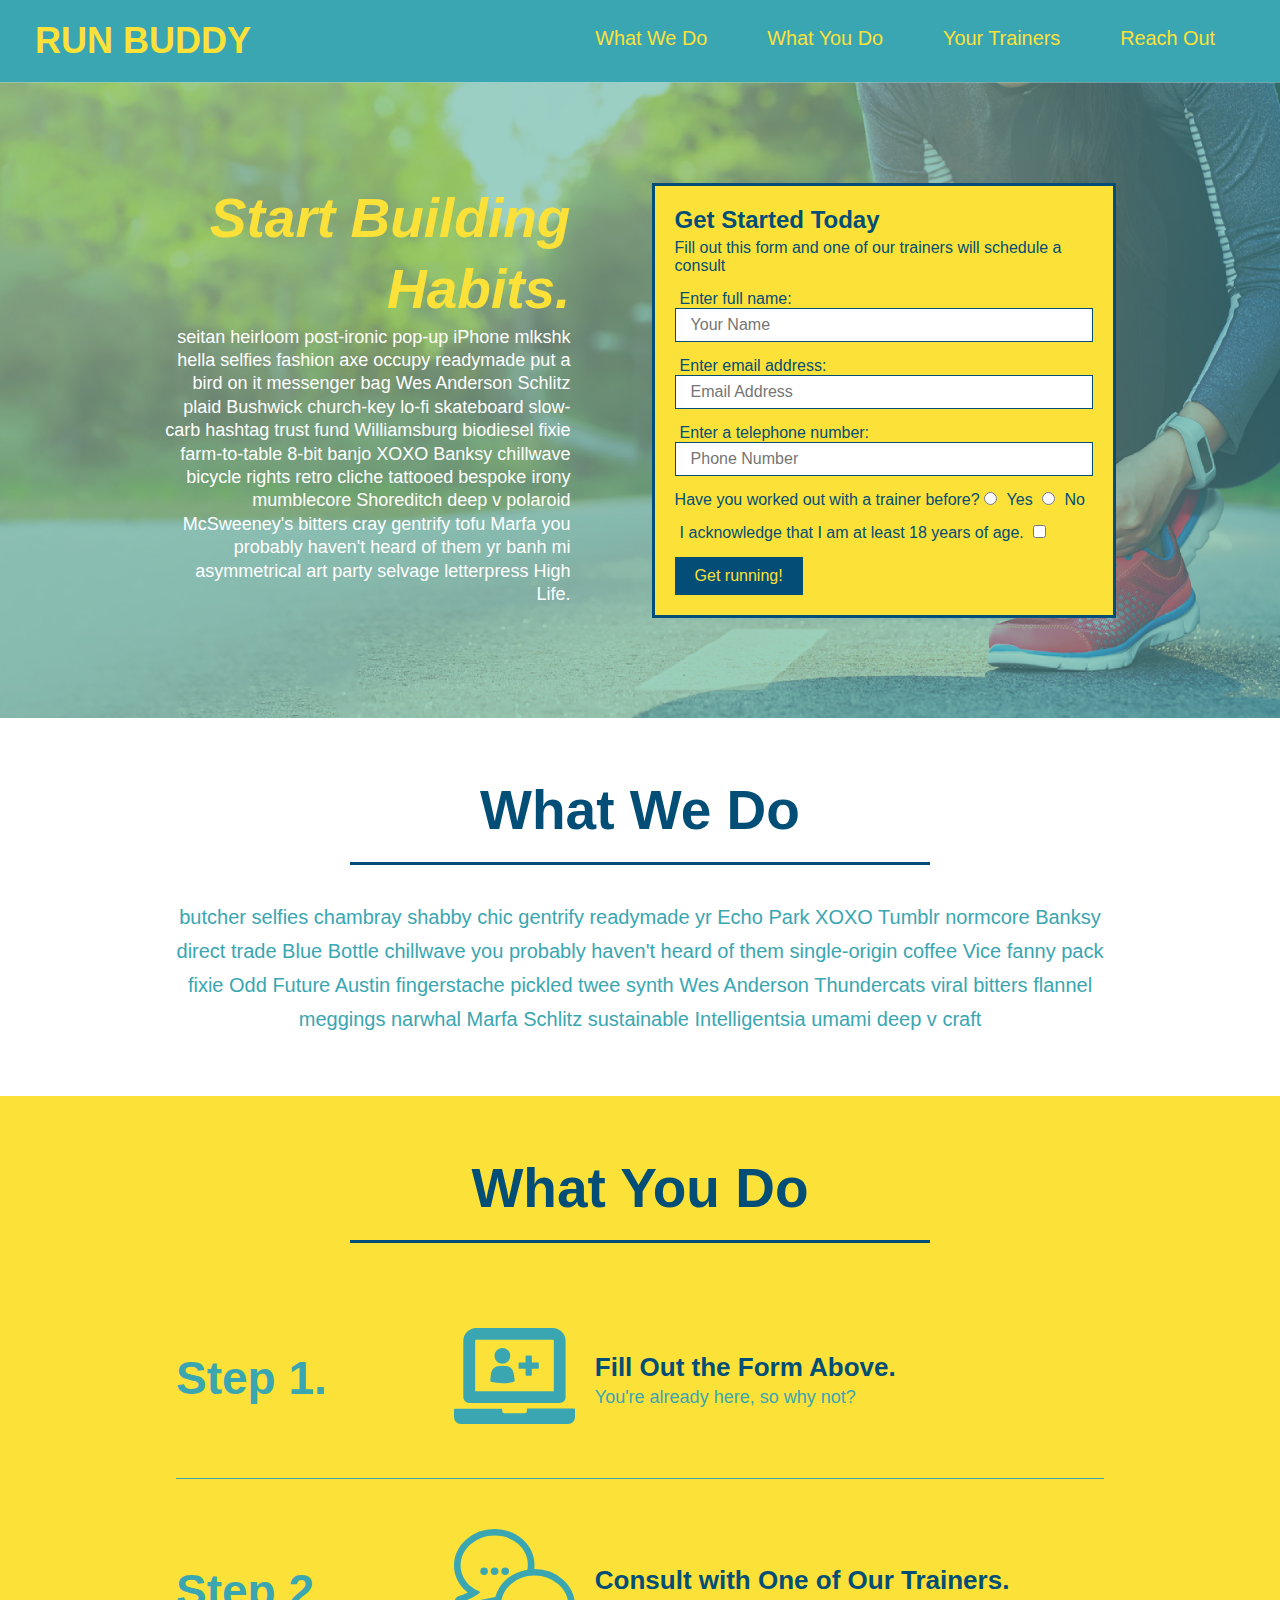
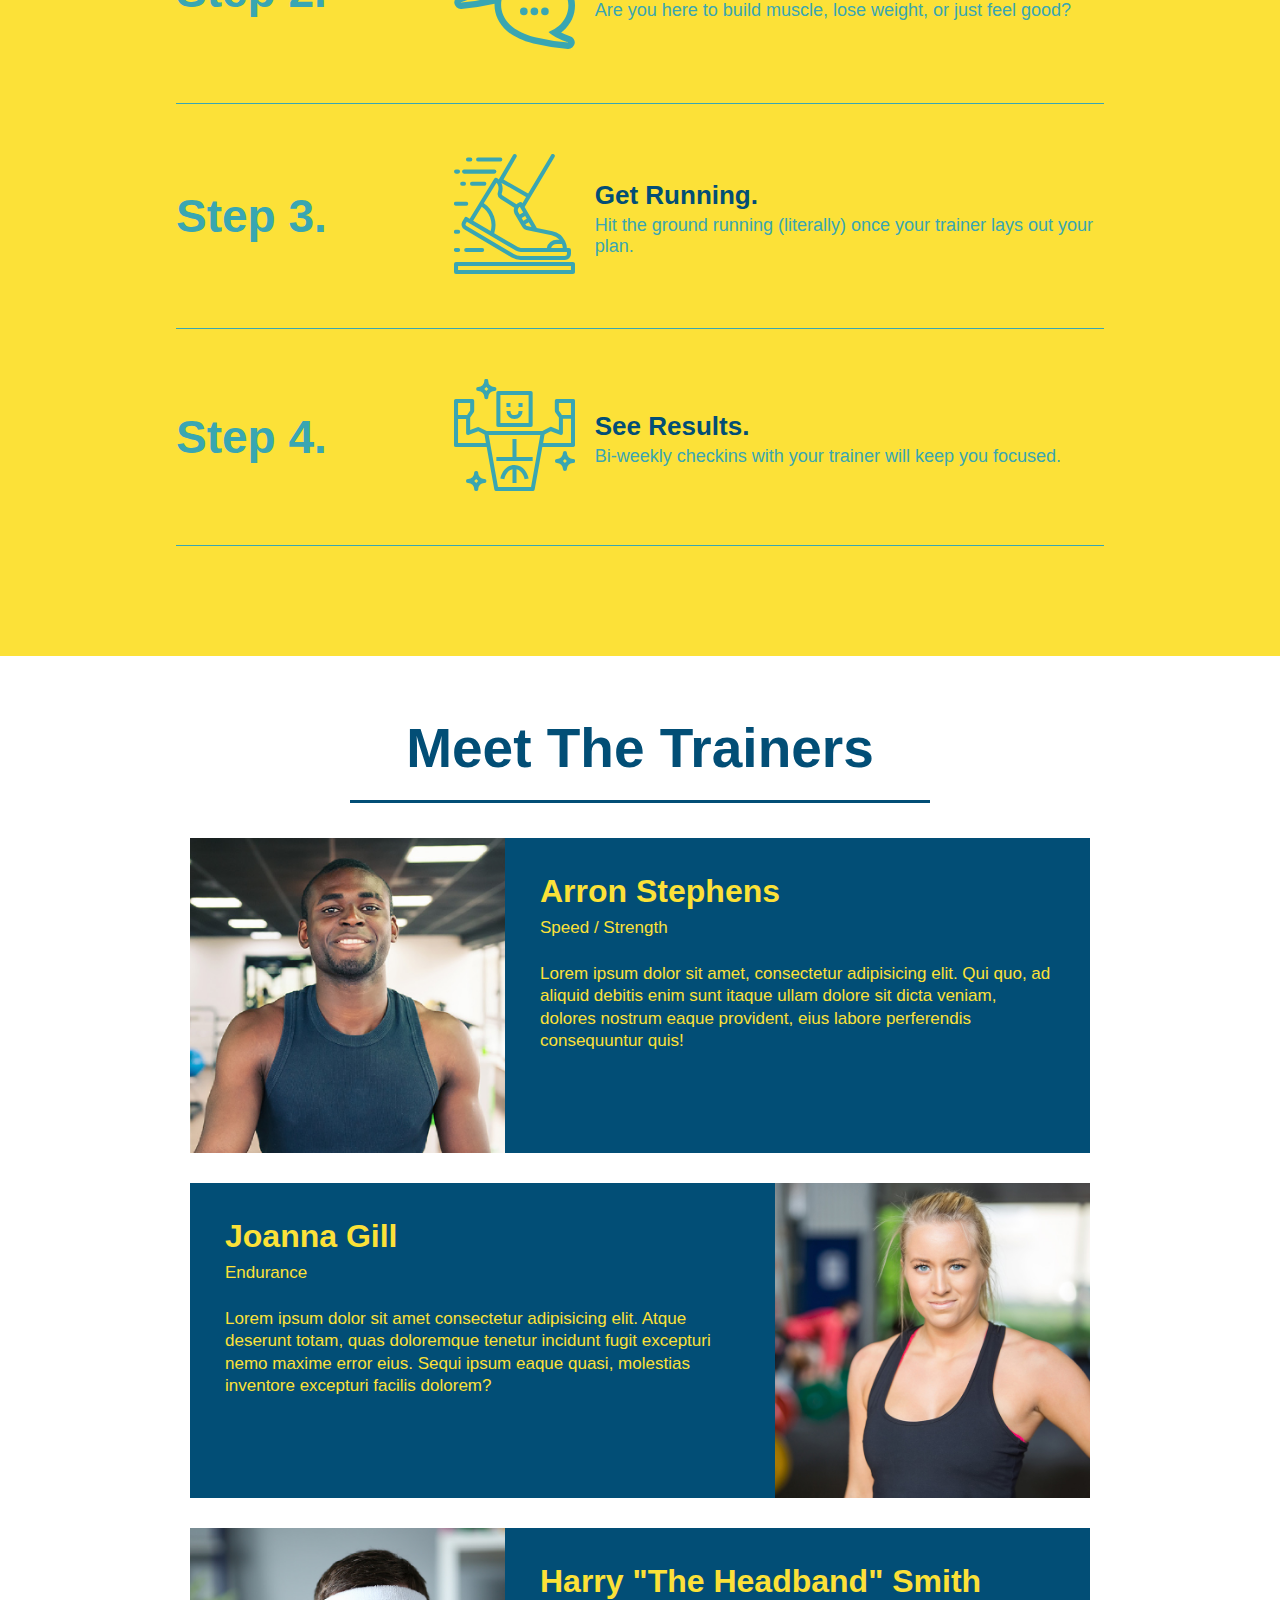
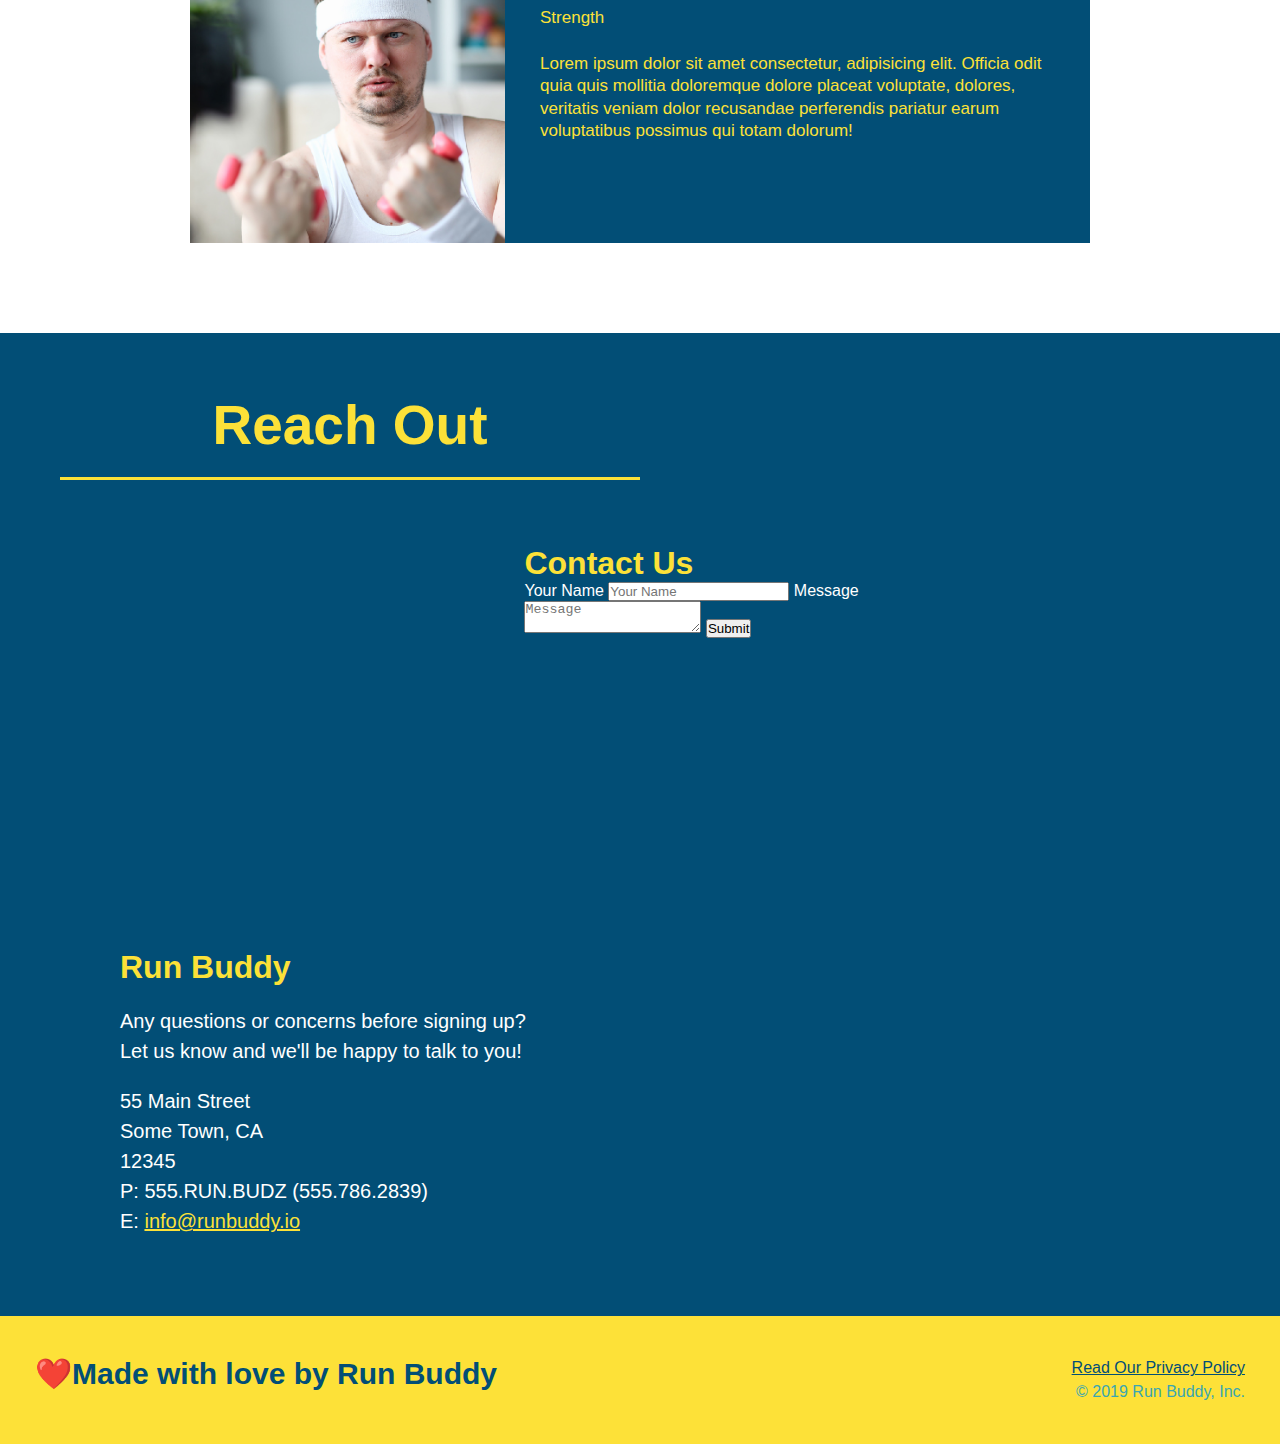
==== index.html @ c2e49a41 "add flexbox to the steps" ====
<!DOCTYPE html>
<html lang="en">
    <head>
        <meta charset="UTF-8" />
        <title>RunBuddy.com</title>
        <link rel="stylesheet" href="./assets/css/style.css"/>
    </head>
    <body>
    <!--navigation-->
    <header>
        <h1>
            <a href="/">RUN BUDDY</a>
        </h1>
        <nav>
         <!--Unordered list element-->   
         <ul>
             <!--List item element-->
         <li>
           <!--Anchor element--> 
           <a href="#what-we-do">What We Do</a> 
         </li>
         <li>
            <a href="#what-you-do">What You Do</a>
         </li>
         <li>
             <a href="#your-trainers">Your Trainers</a>
         </li>
         <li>
             <a href="#reach-out">Reach Out</a>
         </li>
        </ul>
        </nav>
    </header>
    
    <!--"hero/jumbotro"n" section-->
    <section class="hero">

        <div class="hero-cta">
            <h2>Start Building Habits.</h2>
            <p>
              seitan heirloom post-ironic pop-up iPhone mlkshk hella selfies fashion axe occupy readymade put a bird on it messenger bag Wes Anderson Schlitz plaid Bushwick church-key lo-fi skateboard slow-carb hashtag trust fund Williamsburg biodiesel fixie farm-to-table 8-bit banjo XOXO Banksy chillwave bicycle rights retro cliche tattooed bespoke irony mumblecore Shoreditch deep v polaroid McSweeney's bitters cray gentrify tofu Marfa you probably haven't heard of them yr banh mi asymmetrical art party selvage letterpress High Life.
            </p>
          </div>
        <div class="hero-form">
            <h3>Get Started Today</h3>
            <p>Fill out this form and one of our trainers will schedule a consult</p>
            <!--add form element-->
            <form>
                <label for="name">Enter full name:</label>
                <input type="text" placeholder="Your Name" name="name" id="name" class="form-input"/>
                <label for="email">Enter email address:</label>
                <input type="email" placeholder="Email Address" name="email" id="email" class="form-input"/>
                <label for="phone">Enter a telephone number:</label>  
                <input type="tel" placeholder="Phone Number" name="phone" id="phone" class="form-input">
                <p>
                  Have you worked out with a trainer before?  
                    <input type="radio" name="trainer-confirm" id="trainer-yes"/>
                    <label for="trainer-yes">Yes</label>
                    <input type="radio" name="trainer-confirm" id="trainer-no"/> 
                    <label for="trainer-no">No</label> 
                </p>
                <p>
                 <label for="checkbox">
                    I acknowledge that I am at least 18 years of age.
                 </label>
                  <input type="checkbox" name="age-confirm" id="checkbox"/>  
                </p>
                <button type="submit">
                    Get running!
                </button>
            </form>
        </div>
    </section>
    <!--end hero-->
    <!--"what we do" section-->
    <section id="what-we-do" class="intro">
        <div class="flex-row">
        <h2 class="section-title primary-border">What We Do</h2>
      </div>  
      <div class="flex-row">
        <p>butcher selfies chambray shabby chic gentrify readymade yr Echo Park XOXO Tumblr normcore Banksy direct trade Blue Bottle chillwave you probably haven't heard of them single-origin coffee Vice fanny pack fixie Odd Future Austin fingerstache pickled twee synth Wes Anderson Thundercats viral bitters flannel meggings narwhal Marfa Schlitz sustainable Intelligentsia umami deep v craft</p>
    </div>
    </section>
    <!--"what you do" section-->
    <section id="what-you-do" class="steps">
        <div class="flex-row">
        <h2 class="section-title secondary-border">What You Do</h2> 
    </div>
       
        <div>
            <!--insert the img element-->
         <div class="step">
           <h3>Step 1.</h3> 
           <div class="step-info">
            <div class="step-img">
           <img src="./assets/images/step-1.svg" alt=""/>
        </div>
        <div class="step-text">
           <h4>Fill Out the Form Above.</h4>
            <p>You're already here, so why not?</p>
        </div>
     </div>
    </div>

    <div class="step">
            <h3>Step 2.</h3>
            <div class="step-info">
             <div class="step-img">
            <img src="./assets/images/step-2.svg" alt=""/>
        </div>
        <div class="step-text">
            <h4>Consult with One of Our Trainers.</h4>
            <p>Are you here to build muscle, lose weight, or just feel good?</p>
        </div>
     </div>
    </div>

    <div class="step">
        <h3>Step 3.</h3> 
        <div class="step-info">
        <div class="step-img">
        <img src="./assets/images/step-3.svg" alt=""/> 
        </div>
        <div class="step-text">
          <h4>Get Running.</h4>
         <p>Hit the ground running (literally) once your trainer lays out your plan.</p>
        </div>
     </div>
    </div>

    <div class="step">
            <h3>Step 4.</h3>
            <div class="step-info">
            <div class="step-img">
            <img src="./assets/images/step-4.svg" alt=""/>
            </div>
            <div class="step-text">
            <h4>See Results.</h4>
            <p>Bi-weekly checkins with your trainer will keep you focused.</p>
        </div>
        </div>
    </div>
    </section>

    <!--"meet the trainers" section-->
    <section id="your-trainers" class="trainers">
        <div class="flex-row">
      <h2 class="section-title primary-border">
          Meet The Trainers</h2> 
        </div>
          
    <article class="trainer">
        <img src="./assets/images/trainer-1.jpg" alt="Arron Stephens in his workout clothes, ready to pump iron" />
        <div class="trainer-bio text-left">
        <h3>Arron Stephens</h3>
        <h4>Speed / Strength</h4>
        <p>
        Lorem ipsum dolor sit amet, consectetur adipisicing elit. Qui quo, ad aliquid debitis enim sunt itaque ullam dolore sit dicta veniam, dolores nostrum eaque provident, eius labore perferendis consequuntur quis!
        </p>
 </div>
 </article>

 <!--second trainer bio-->
 <article class="trainer">
    <div class="trainer-bio text right">
        <h3>Joanna Gill</h3>
        <h4>Endurance</h4>
        <p>
        Lorem ipsum dolor sit amet consectetur adipisicing elit. Atque deserunt totam, quas doloremque tenetur incidunt fugit excepturi nemo maxime error eius. Sequi ipsum eaque quasi, molestias inventore excepturi facilis dolorem?       
        </p>
</div>
<img src="./assets/images/trainer-2.jpg" alt="Joanna Gill cooling off after a workout" />
</article>

<!--third trainer bio-->
<article class= "trainer">
    <img src="./assets/images/trainer-3.jpg" alt="Harry Smith wearing a headband and lifting comically small pink weights"/>
    <div class="trainer-bio tex-left">
        <h3>Harry "The Headband" Smith</h3>
        <h4>Strength</h4>
        <p> 
            Lorem ipsum dolor sit amet consectetur, adipisicing elit. Officia odit quia quis mollitia doloremque dolore placeat voluptate, dolores, veritatis veniam dolor recusandae perferendis pariatur earum voluptatibus possimus qui totam dolorum!
        </p>
    </div>
</article>
    </section>
    <!--"reach out" section-->
    <section id="reach-out" class="contact">
        <h2 class="section-title secondary-border">Reach Out</h2>
        <div class ="contact-info">
<iframe src="https://www.google.com/maps/embed?pb=!1m18!1m12!1m3!1d3147.1079747227936!2d-120.42364418397035!3d37.92790791110593!2m3!1f0!2f0!3f0!3m2!1i1024!2i768!4f13.1!3m3!1m2!1s0x8090c49129b6ac57%3A0xb56c7eb95a2cd8bd!2sMain%20St%2C%20California%2095327!5e0!3m2!1sen!2sus!4v1616426329495!5m2!1sen!2sus"
            width="400"
            height="400"
            style="border:0;"
            allowfullscreen=""
            loading="lazy">
</div>
</iframe>

<div class="contact-form">
    <h3>Contact Us</h3>
    <form>
       <label for="contact-name">Your Name</label>
       <input type="text" id="contact-name" placeholder="Your Name" />
  
       <label for="contact-message">Message</label>
       <textarea id="contact-message" placeholder="Message"></textarea>
  
       <button type="submit">Submit</button>
      </form>
  </div>
<div>
   
    <h3>Run Buddy</h3>
    <p>
      Any questions or concerns before signing up?
      <br />
      Let us know and we'll be happy to talk to you!
    </p>
    <address>55 Main Street <br />
             Some Town, CA <br />
            12345<br />
            P: 555.RUN.BUDZ (555.786.2839)<br/>
            E: <a href="mailto:info@runbuddy.io">info@runbuddy.io</a>
    </address>
</div>
</div>
    </section>
    <!--footer-->
    <footer>
        <h2>❤️Made with love by Run Buddy</h2>
        <div>
            <a href="./privacy-policy.html">Read Our Privacy Policy</a><br />
            &copy; 2019 Run Buddy, Inc.
        </div>
    </footer>



        
    </body>
    </html>
---- assets/css/style.css ----
* {
  margin: 0;
  padding: 0;
  box-sizing: border-box;
}

body {
  font-family: Helvetica, Arial, sans-serif;
}

body {
  /* more on this crazy alphanumerical value in a minute! */
  color: #39a6b2;
  font-family: Helvetica, Arial, sans-serif;
}

/* apply styles to <header>*/
header {
  padding: 20px 35px;
  background-color: #39a6b2;
  display: flex;
  justify-content: space-between;
  flex-wrap: wrap;
}
header h1 {
  font-weight: bold;
  font-size: 36px;
  color: #fce138;
  margin: 0;
}

header a {
  text-decoration: none;
  color: #fce138;
}

header nav {
  margin: 7px 0;
}

header nav ul {
  display: flex;
  flex-wrap: wrap;
  justify-content: space-between;
  align-items: center;
  list-style: none;
}
header nav ul li a {
  margin: 0 30px;
  font-weight: lighter;
  font-size: 1.55vw;
}

footer {
  background: #fde138;
  width: 100%;
  padding: 40px 35px;
  display: flex;
  justify-content: space-between;
  flex-wrap: wrap;
}

footer h2 {
  color: #024e76;
  font-size:30px;
  margin: 0;
}

footer div {
  line-height: 1.5;
  text-align: right;
}

footer a {
  color: #024e76
}

section  {
  padding: 60px;
}

/* Hero Style Start */
.hero {
  background-image: url("../images/hero-bg.jpg");
  background-size: cover;
  background-position: center;
  display: flex;
  justify-content: center;
  flex-wrap: wrap;
}
/*Hero Style End*/

.hero-form{
  background-color:#fce138;
  padding: 20px;
  color: #024e76;
  border: solid 3px #024e76;
  width: 40%;
  margin: 3.5%;
}

.hero-form h3 {
  font-size: 24px;
  margin: 0;
}

.hero-form p {
  margin: 5px 0 15px 0;
}

.hero-cta {
  width: 35%;
  text-align: right;
  margin: 3.5%;
  color: #fff;
  font-size: 18px;
  line-height: 1.3;
}

.hero-cta h2 {
  font-style: Italic;
  font-size: 55px;
  color: #fce138;
}

.form-input {
  border: 1px solid #024e76;
  display: block;
  padding: 7px 15px;
  font-size: 16px;
  color: #024e76;
  width: 100%;
  margin-bottom: 15px;
}

.hero-form label {
  margin: 0 5px;
}

.hero-form button {
  color: #fce138;
  background-color: #024e76;
  border: none;
  padding: 10px 20px;
  font-size: 16px;
}
/*hero style ends*/



.intro p {
  line-height: 1.7;
  color: #39a6b2;
  width: 80%;
  font-size: 20px;
  margin: 0 auto;
  text-align: center;
}

.steps {
  background: #fce138;
}

.section-title {
  font-size: 55px;
  color: #024e76;
  border-bottom: 3px solid;
}

.primary-border {
  border-color: #fce138;
}

.secondary-border {
  border-color:#39a6b2
}



.step h3 {
  color: #39a6b2;
  font-size: 46px;
  flex: 1 30%
}

.step-info {
 flex: 2 70%;
 display: flex;
 flex-wrap:wrap;
 align-items: center;

}

.step-text p {
  color: #39a6b2;
  font-size: 18px;
}
.step-text h4 {
  font-size:26px;
  line-height:1.5;
  color: #024e76;
}

.step {
  margin: 50px auto;
  padding-bottom: 50px;
  width: 80%;
  border-bottom: 1px solid #39a6b2;
  display: flex;
  flex-wrap:wrap;
  align-items: center;
  justify-content: space-between;
}

.step-img {
  flex: 1 12%;
  margin-right: 20px;
}

.step-text {
  flex: 12;
}

.step-img img {
  max-width:100%;
}


.trainers {

}

.trainer {
  width: 900px;
  margin: 0 auto 30px auto;
  background: #024e76;
  color: #fce138;
  overflow: auto;
}

.trainer img {
  width: 35%;
  float: left;
}

.trainer-bio {
  padding: 35px;
  float: left;
  width: 65%;
}

.text-left {
  text-align:left;
}

.text-right {
  text-align: right;
}

.trainer-bio h3 {
  font-size: 32px;
  margin-bottom: 8px;
}

.trainer-bio h4 {
  font-weight:lighter;
  font-size: 17px;
  margin-bottom: 25px;

}

.trainer-bio p {
  font-size:17px;
  line-height:1.3;
}

.section-title {
  font-size: 55px;
  display: inline-block;
  padding: 0 100px 20px 100;
  border-bottom: 3px solid;
  margin-bottom:35px;
  color: #024e76;
  padding-bottom: 20px;
  text-align: center;
  margin: 0 auto 35px auto;
  width: 50%;
}

/* REACH OUT STYLES START */
.contact {
  background: #024e76;
}

.contact h2 {
  color: #fce138;
}

.contact-info iframe {
  width: 400px;
  height: 400px;
}

.contact-info div {
  width: 410px;
  display:inline-block;
  vertical-align: top;
  text-align: left;
  margin: 30px 0 0 60px;
  color: white;
}

.contact-info h3 {
  color: #fce138;
  font-size: 32px;
}

.contact-info p, .contact-info address {
  margin: 20px 0;
  line-height: 1.5;
  font-size: 20px;
  font-style: normal;
}

.contact-info a {
  color: #fce138;
}

.flex-row {
  display: flex;
}

/*REACH OUT STYLES END*/
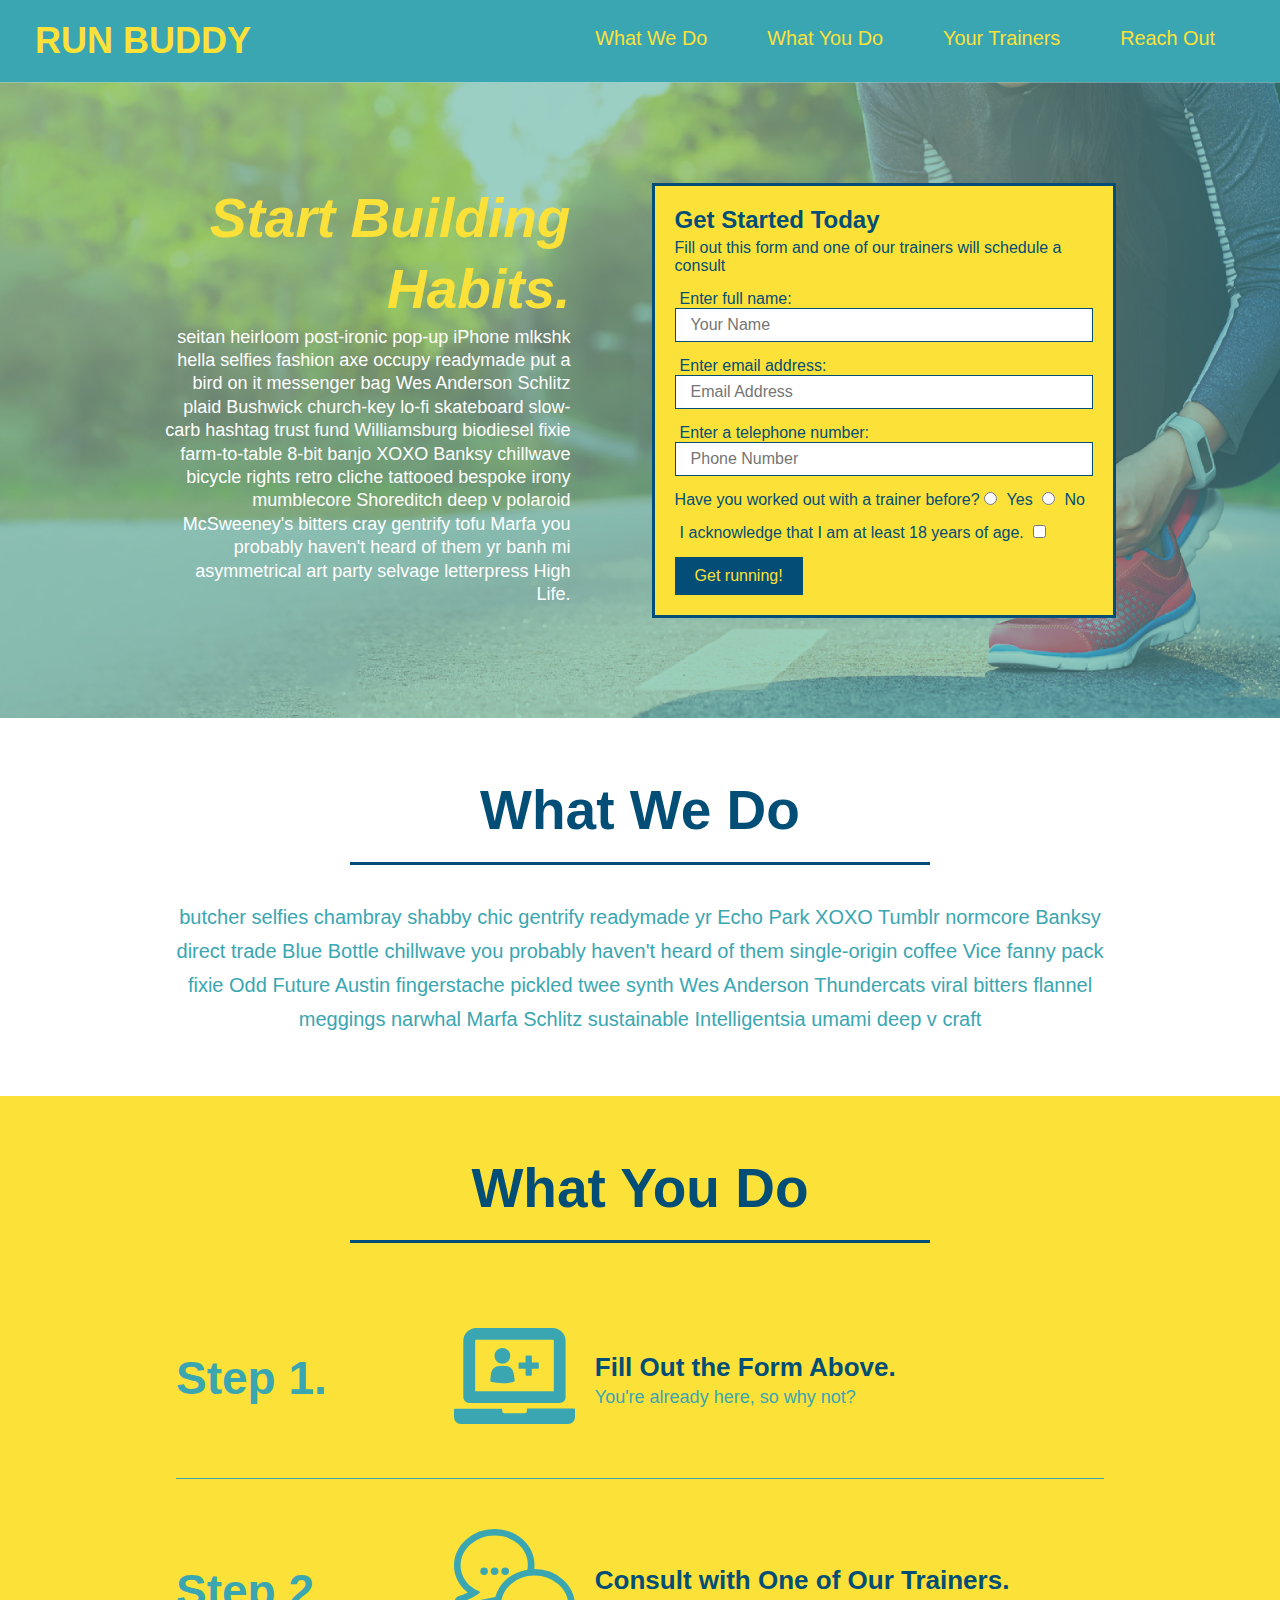
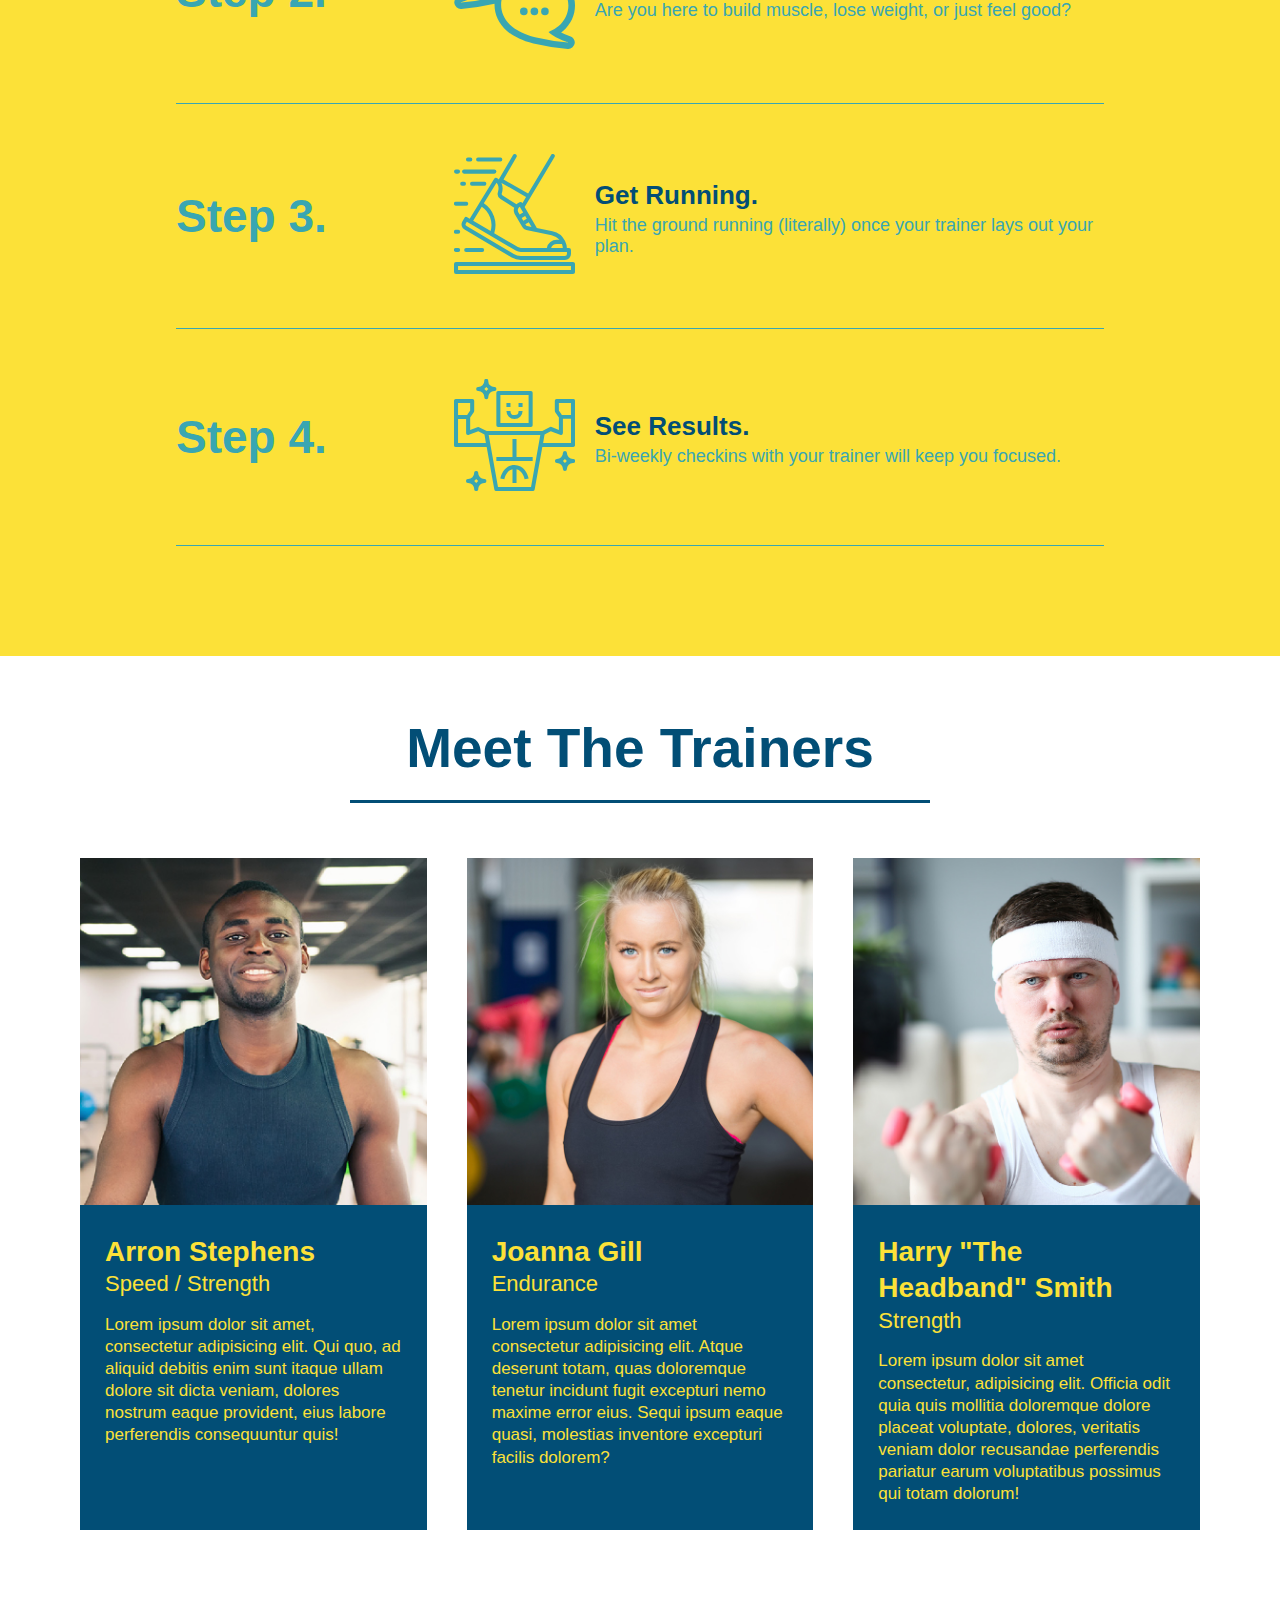
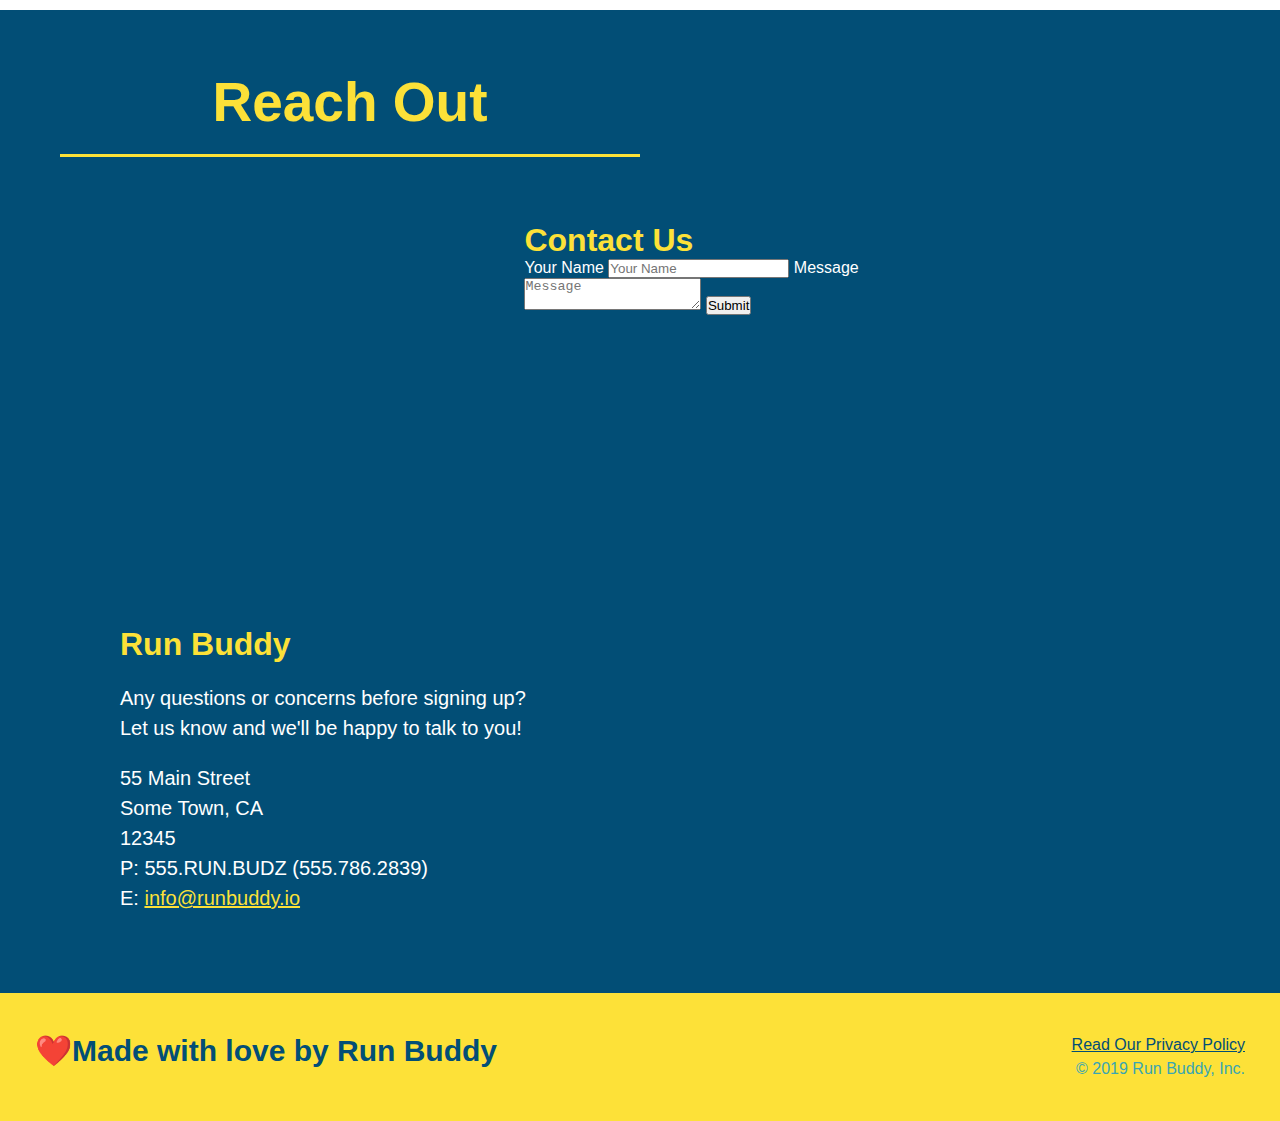
==== commit b61b0579: "add flexbox to the trainers" ====
--- a/index.html
+++ b/index.html
@@ -143,17 +143,18 @@
     </section>
 
     <!--"meet the trainers" section-->
-    <section id="your-trainers" class="trainers">
+    <section id="your-trainers">
         <div class="flex-row">
       <h2 class="section-title primary-border">
           Meet The Trainers</h2> 
         </div>
-          
-    <article class="trainer">
+    
+    <div class="trainers">     
+        <article class="trainer">
         <img src="./assets/images/trainer-1.jpg" alt="Arron Stephens in his workout clothes, ready to pump iron" />
-        <div class="trainer-bio text-left">
-        <h3>Arron Stephens</h3>
-        <h4>Speed / Strength</h4>
+        <div class="trainer-bio">
+        <h3 class="trainer-name">Arron Stephens</h3>
+        <h4 class="trainer-role">Speed / Strength</h4>
         <p>
         Lorem ipsum dolor sit amet, consectetur adipisicing elit. Qui quo, ad aliquid debitis enim sunt itaque ullam dolore sit dicta veniam, dolores nostrum eaque provident, eius labore perferendis consequuntur quis!
         </p>
@@ -162,27 +163,28 @@
 
  <!--second trainer bio-->
  <article class="trainer">
-    <div class="trainer-bio text right">
-        <h3>Joanna Gill</h3>
-        <h4>Endurance</h4>
+    <img src="./assets/images/trainer-2.jpg" alt="Joanna Gill cooling off after a workout" />
+    <div class="trainer-bio">
+        <h3 class="trainer-name">Joanna Gill</h3>
+        <h4 class="trainer-role">Endurance</h4>
         <p>
         Lorem ipsum dolor sit amet consectetur adipisicing elit. Atque deserunt totam, quas doloremque tenetur incidunt fugit excepturi nemo maxime error eius. Sequi ipsum eaque quasi, molestias inventore excepturi facilis dolorem?       
         </p>
 </div>
-<img src="./assets/images/trainer-2.jpg" alt="Joanna Gill cooling off after a workout" />
 </article>
 
 <!--third trainer bio-->
 <article class= "trainer">
     <img src="./assets/images/trainer-3.jpg" alt="Harry Smith wearing a headband and lifting comically small pink weights"/>
-    <div class="trainer-bio tex-left">
-        <h3>Harry "The Headband" Smith</h3>
-        <h4>Strength</h4>
+    <div class="trainer-bio">
+        <h3 class="trainer-name">Harry "The Headband" Smith</h3>
+        <h4 class="trainer-role">Strength</h4>
         <p> 
             Lorem ipsum dolor sit amet consectetur, adipisicing elit. Officia odit quia quis mollitia doloremque dolore placeat voluptate, dolores, veritatis veniam dolor recusandae perferendis pariatur earum voluptatibus possimus qui totam dolorum!
         </p>
     </div>
 </article>
+</div>
     </section>
     <!--"reach out" section-->
     <section id="reach-out" class="contact">
--- a/assets/css/style.css
+++ b/assets/css/style.css
@@ -227,26 +227,28 @@
 
 
 .trainers {
-
+  width: 100%;
+  margin: 0 auto;
+  display: flex;
+  flex-wrap: wrap;
+  justify-content: space-around;
 }
 
 .trainer {
-  width: 900px;
-  margin: 0 auto 30px auto;
+  flex: 1;
+  margin: 20px;
   background: #024e76;
   color: #fce138;
-  overflow: auto;
+
 }
 
 .trainer img {
-  width: 35%;
-  float: left;
+  width: 100%;
 }
 
 .trainer-bio {
-  padding: 35px;
-  float: left;
-  width: 65%;
+  padding: 25px;
+  line-height:1.3;
 }
 
 .text-left {
@@ -258,20 +260,20 @@
 }
 
 .trainer-bio h3 {
-  font-size: 32px;
-  margin-bottom: 8px;
+  font-size: 28px;
+  
 }
 
 .trainer-bio h4 {
   font-weight:lighter;
-  font-size: 17px;
-  margin-bottom: 25px;
+  font-size: 22px;
+  margin-bottom: 15px;
 
 }
 
 .trainer-bio p {
   font-size:17px;
-  line-height:1.3;
+ 
 }
 
 .section-title {
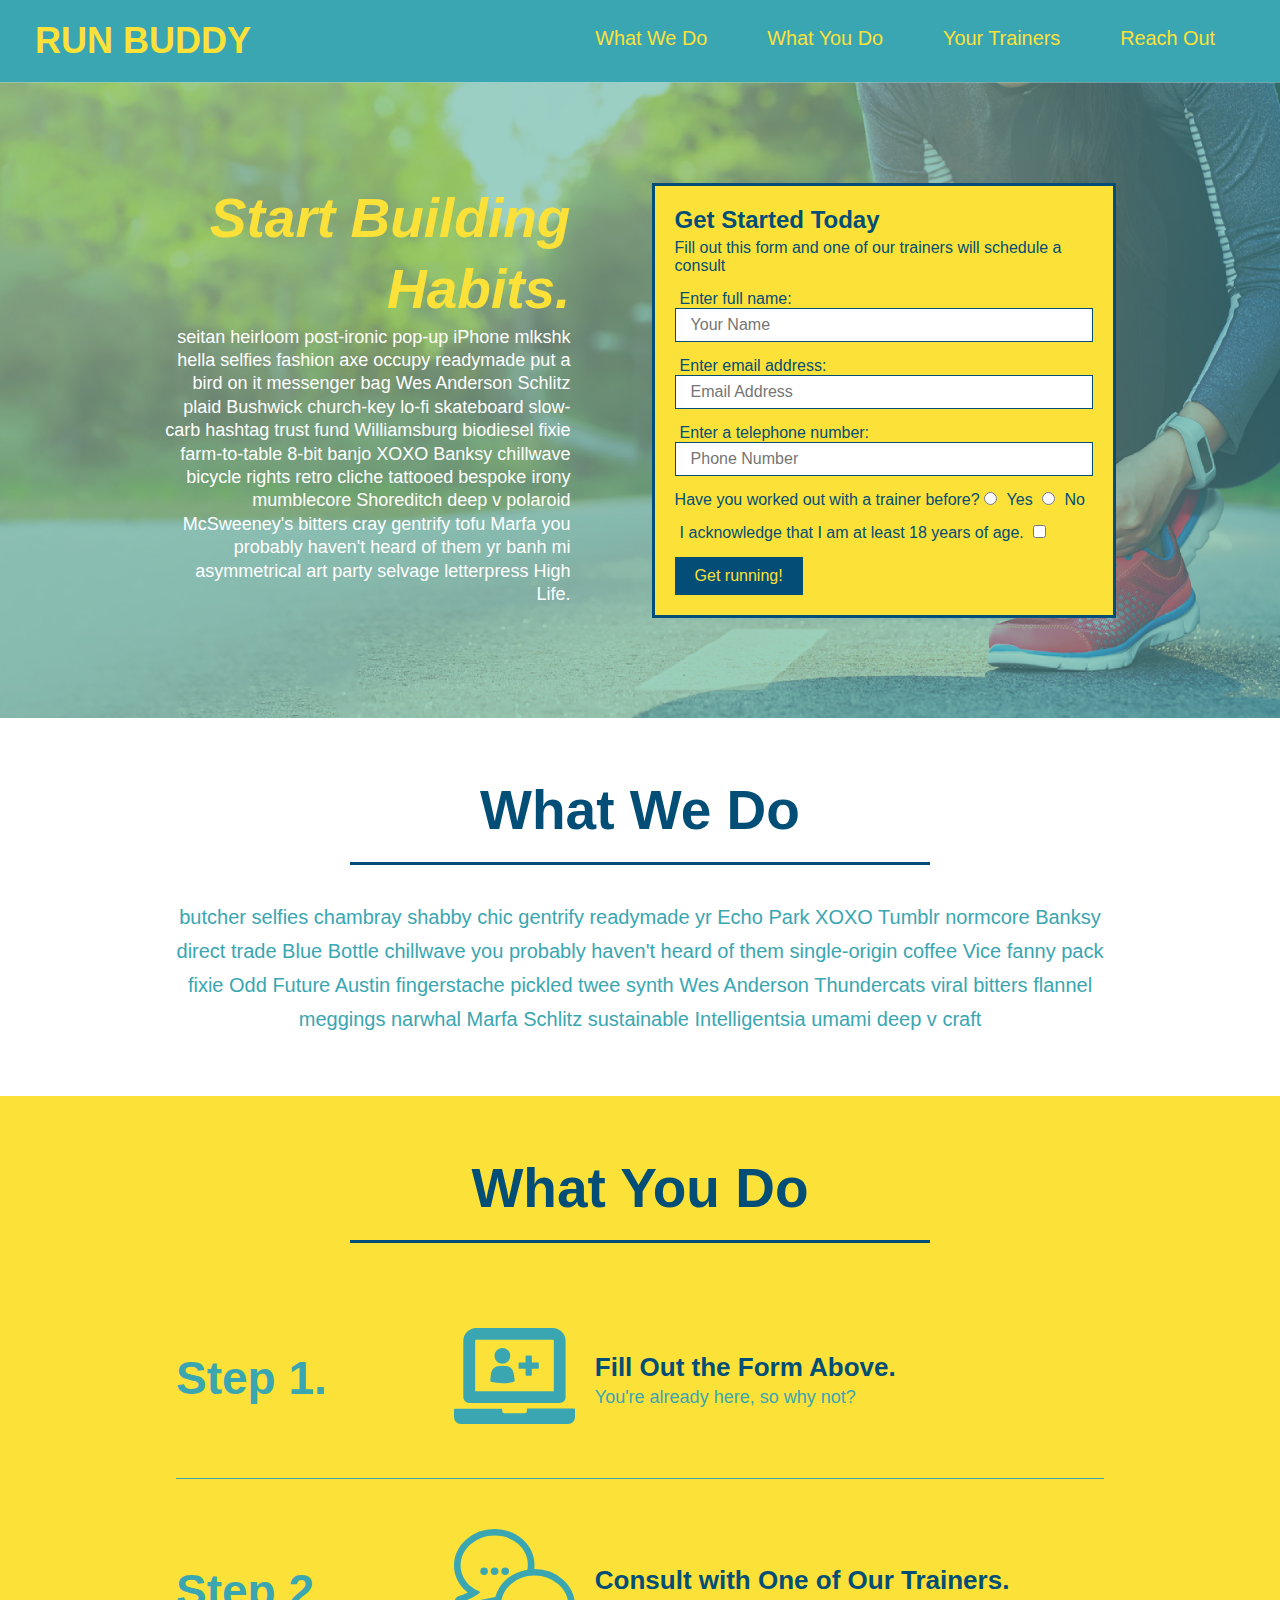
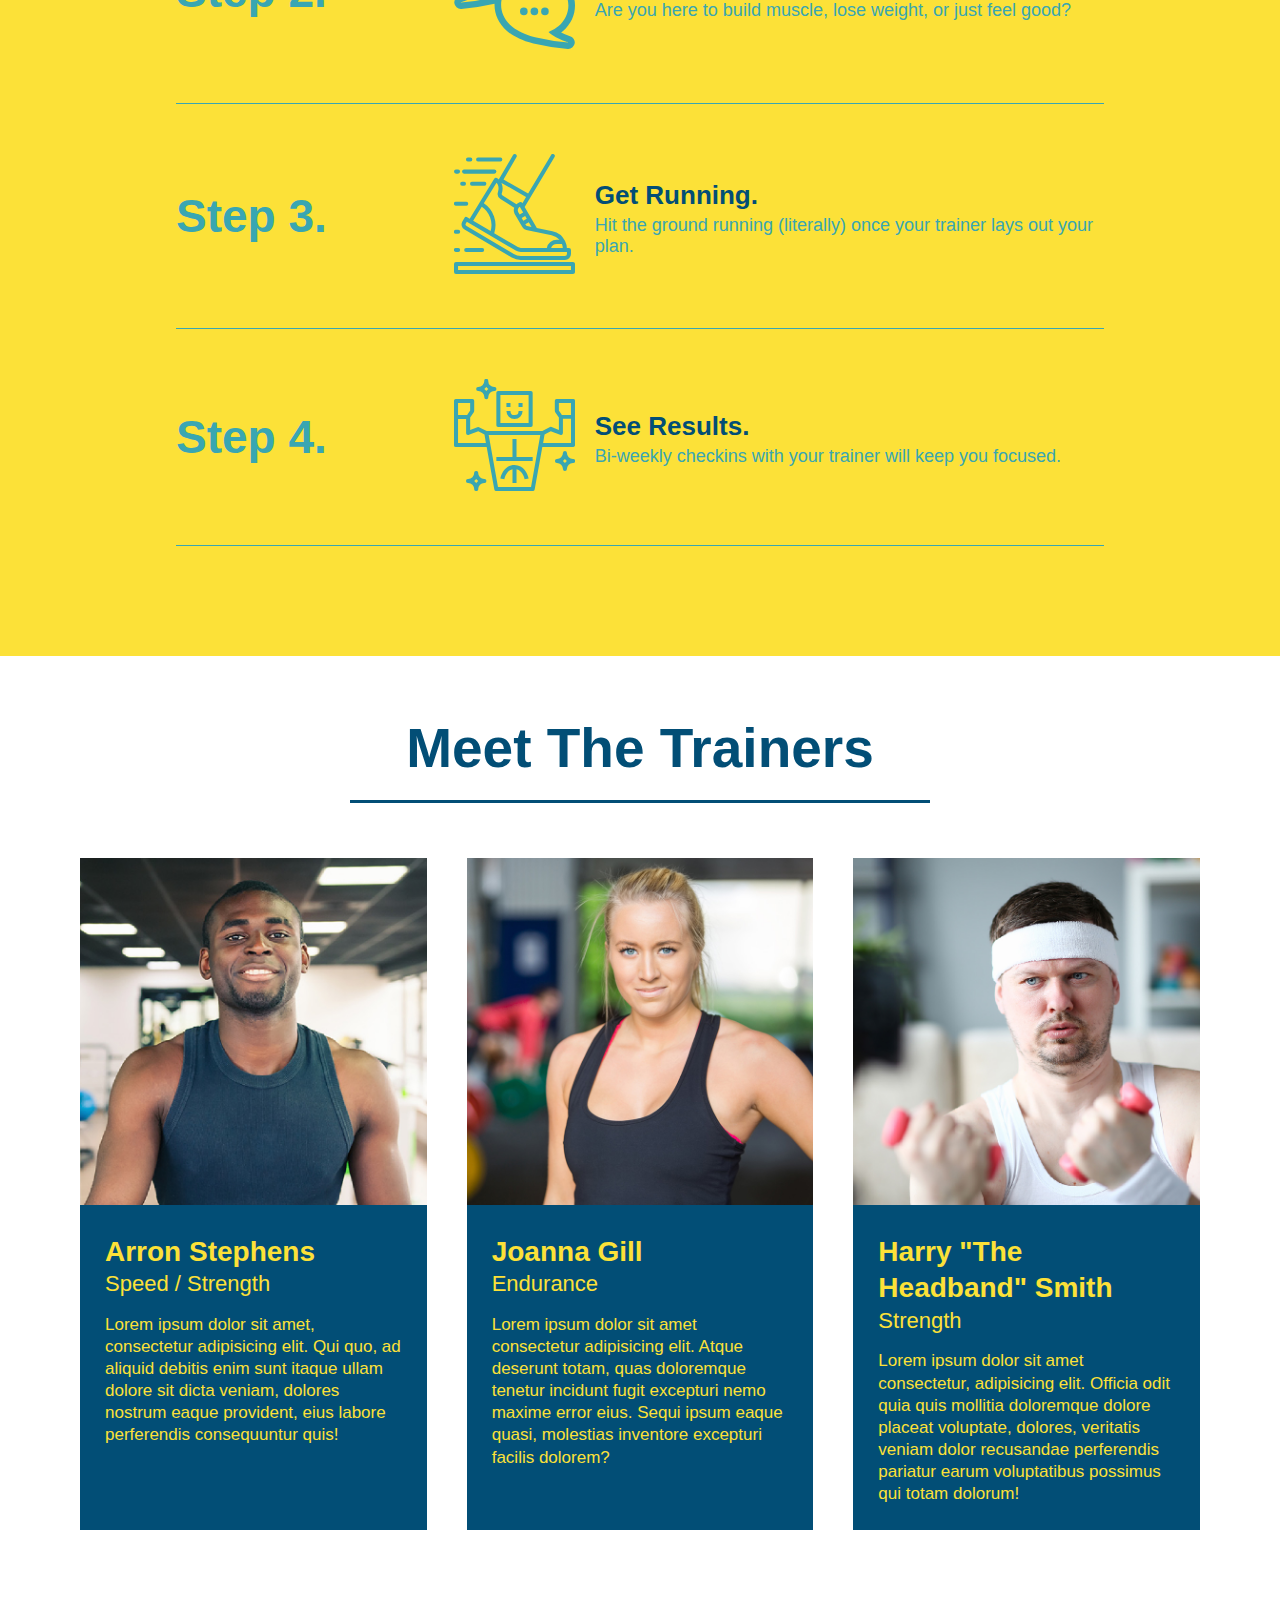
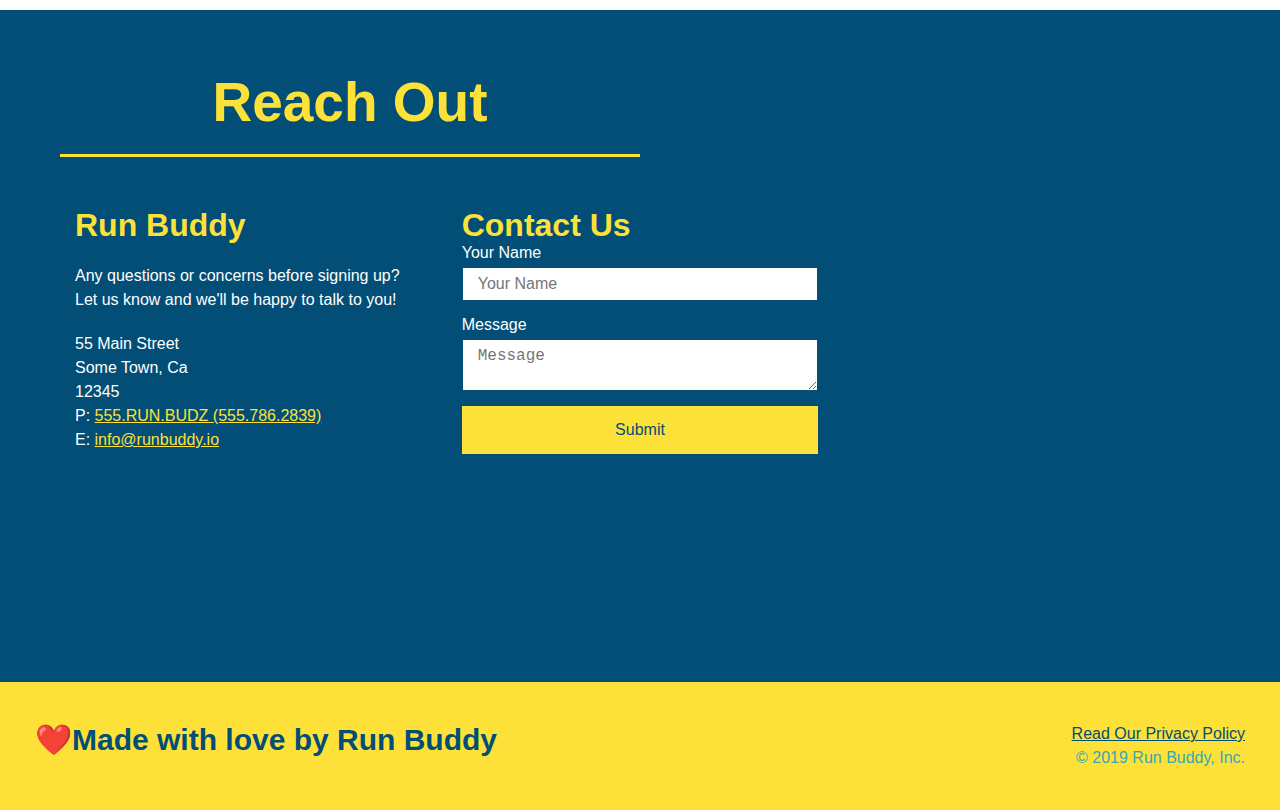
==== commit 8ed29eb5: "reach out" ====
--- a/index.html
+++ b/index.html
@@ -188,46 +188,46 @@
     </section>
     <!--"reach out" section-->
     <section id="reach-out" class="contact">
-        <h2 class="section-title secondary-border">Reach Out</h2>
-        <div class ="contact-info">
-<iframe src="https://www.google.com/maps/embed?pb=!1m18!1m12!1m3!1d3147.1079747227936!2d-120.42364418397035!3d37.92790791110593!2m3!1f0!2f0!3f0!3m2!1i1024!2i768!4f13.1!3m3!1m2!1s0x8090c49129b6ac57%3A0xb56c7eb95a2cd8bd!2sMain%20St%2C%20California%2095327!5e0!3m2!1sen!2sus!4v1616426329495!5m2!1sen!2sus"
-            width="400"
-            height="400"
-            style="border:0;"
-            allowfullscreen=""
-            loading="lazy">
-</div>
-</iframe>
-
-<div class="contact-form">
-    <h3>Contact Us</h3>
-    <form>
-       <label for="contact-name">Your Name</label>
-       <input type="text" id="contact-name" placeholder="Your Name" />
-  
-       <label for="contact-message">Message</label>
-       <textarea id="contact-message" placeholder="Message"></textarea>
-  
-       <button type="submit">Submit</button>
-      </form>
-  </div>
-<div>
-   
+    <h2 class="section-title secondary-border">Reach Out</h2>
+       
+<div class="contact-info">
+  <div>
     <h3>Run Buddy</h3>
     <p>
       Any questions or concerns before signing up?
       <br />
       Let us know and we'll be happy to talk to you!
     </p>
-    <address>55 Main Street <br />
-             Some Town, CA <br />
-            12345<br />
-            P: 555.RUN.BUDZ (555.786.2839)<br/>
-            E: <a href="mailto:info@runbuddy.io">info@runbuddy.io</a>
+
+    <address>
+      55 Main Street <br />
+      Some Town, Ca <br />
+      12345 <br />
+      P: <a href="tel:555.786.2839">555.RUN.BUDZ (555.786.2839)</a><br />
+      E: <a href="mailto://info@runbuddy.io">info@runbuddy.io</a>
     </address>
+
+  </div>
+
+  <div class="contact-form">
+    <h3>Contact Us</h3>
+    <form>
+      <label for="contact-name">Your Name</label>
+      <input type="text" id="contact-name" placeholder="Your Name" />
+
+      <label for="contact-message">Message</label>
+      <textarea id="contact-message" placeholder="Message"></textarea>
+
+      <button type="submit">Submit</button>
+    </form>
+  </div>
+
+  <iframe
+    src="https://www.google.com/maps/embed?pb=!1m14!1m12!1m3!1d12182.30520634488!2d-74.0652613!3d40.2407219!2m3!1f0!2f0!3f0!3m2!1i1024!2i768!4f13.1!5e0!3m2!1sen!2sus!4v1561060983193!5m2!1sen!2sus"
+    frameborder="0" style="border:0" allowfullscreen></iframe>
+
 </div>
-</div>
-    </section>
+</section>
     <!--footer-->
     <footer>
         <h2>❤️Made with love by Run Buddy</h2>
--- a/assets/css/style.css
+++ b/assets/css/style.css
@@ -298,17 +298,22 @@
   color: #fce138;
 }
 
+.contact-info {
+  display: flex;
+  justify-content: space-between;
+  flex-wrap: wrap;
+}
+
+.contact-info > * {
+  flex: 1;
+  margin: 15px;
+}
+
 .contact-info iframe {
-  width: 400px;
   height: 400px;
 }
 
 .contact-info div {
-  width: 410px;
-  display:inline-block;
-  vertical-align: top;
-  text-align: left;
-  margin: 30px 0 0 60px;
   color: white;
 }
 
@@ -320,14 +325,35 @@
 .contact-info p, .contact-info address {
   margin: 20px 0;
   line-height: 1.5;
-  font-size: 20px;
+  font-size: 16px;
   font-style: normal;
 }
 
+.contact-form input, .contact-form textarea {
+  border: 1px solid #024e76;
+  display: block;
+  padding: 7px 15px;
+  font-size:16px;
+  color:#024e76;
+  width: 100%;
+  margin-bottom: 15px;
+  margin-top: 5px;
+}
+
+.contact-form button{
+  width: 100%;
+  border: none;
+  background: #fce138;
+  color: #024e76;
+  text-align: center;
+  padding: 15px 0;
+  font-size: 16px;
+}
 .contact-info a {
   color: #fce138;
 }
 
+
 .flex-row {
   display: flex;
 }
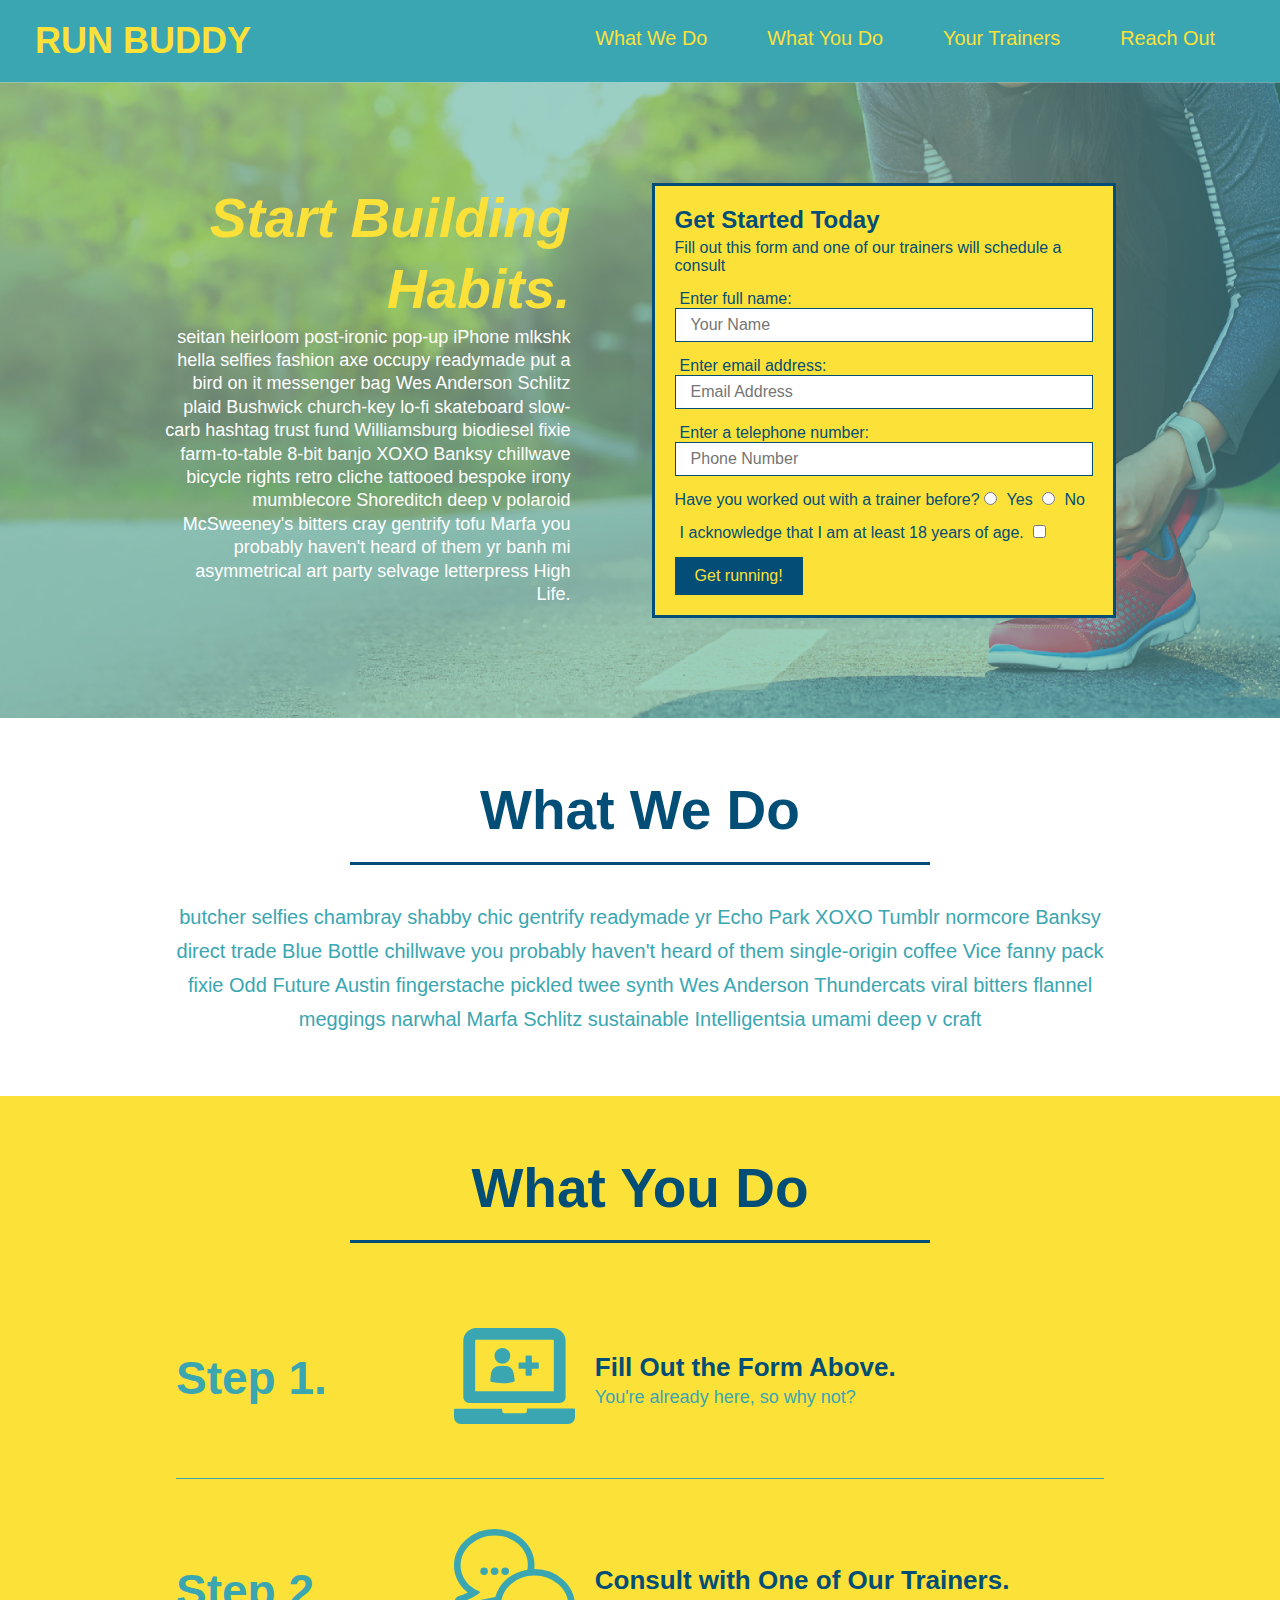
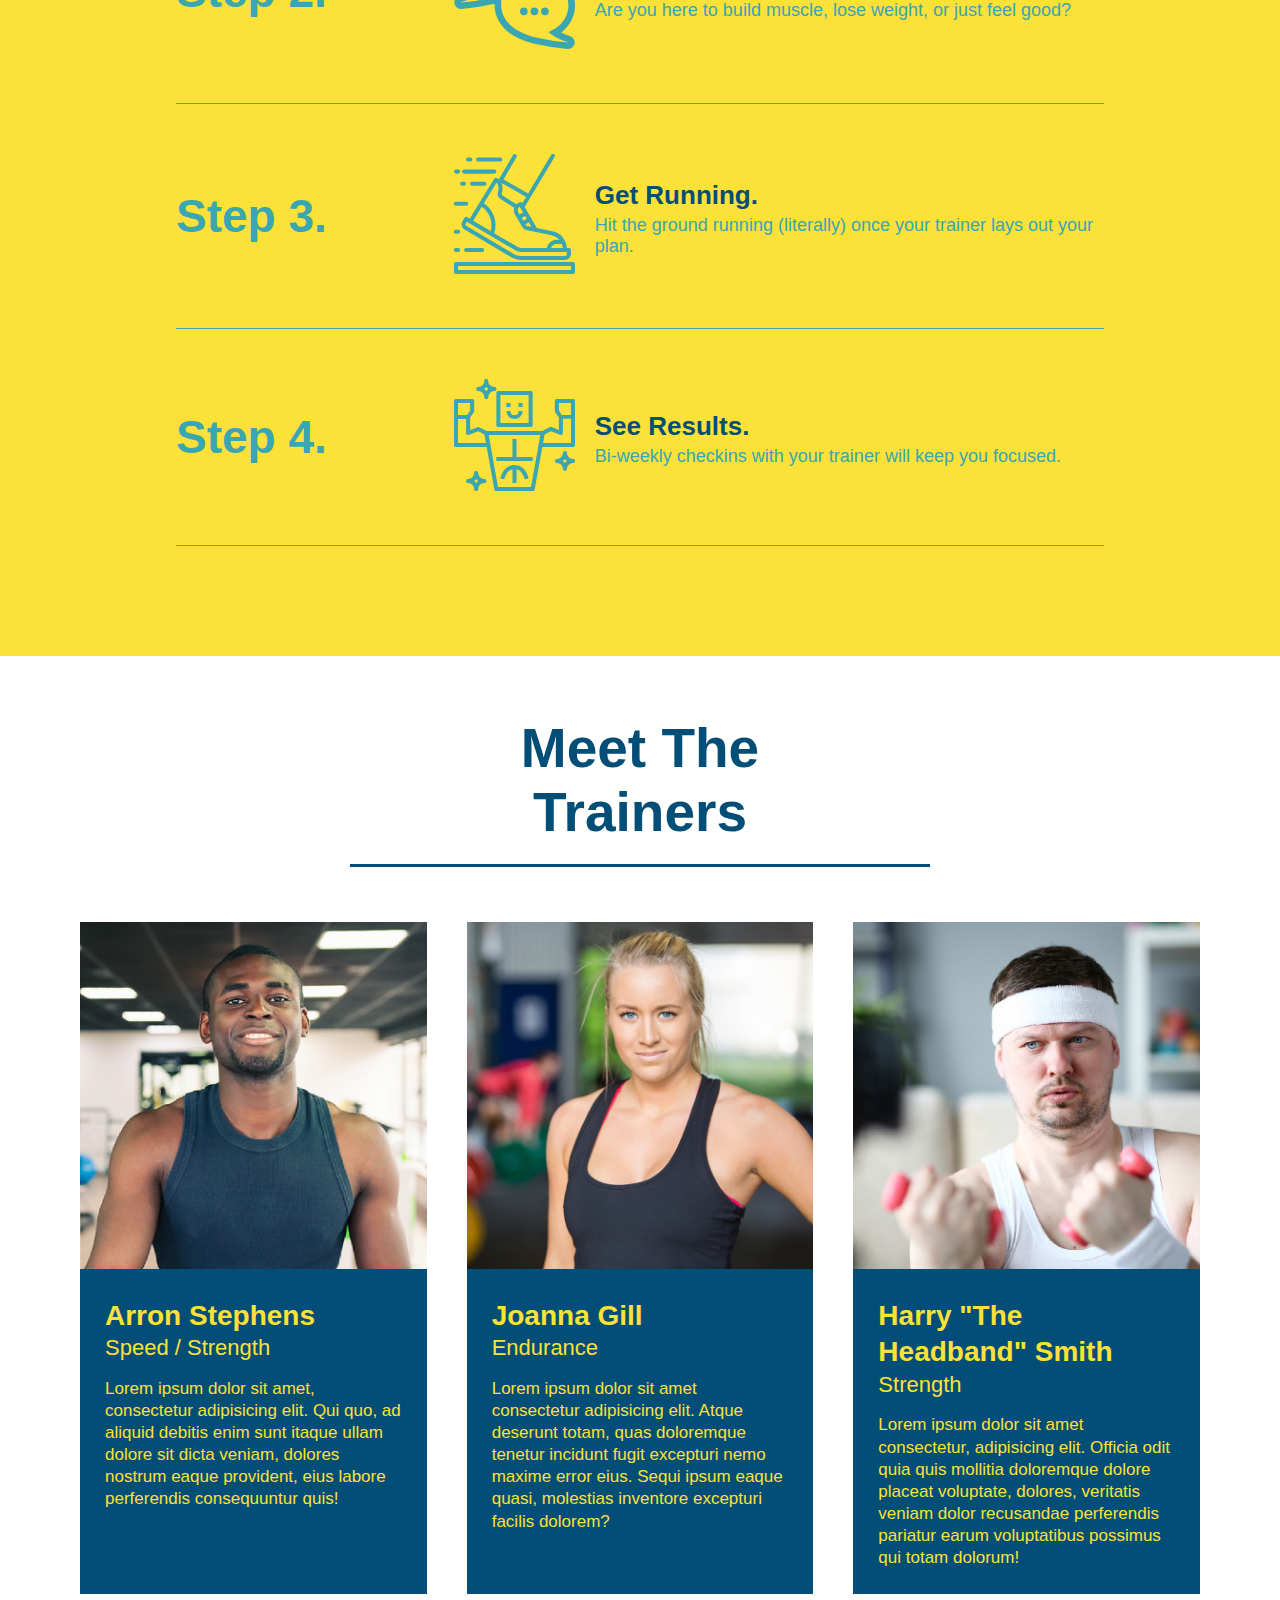
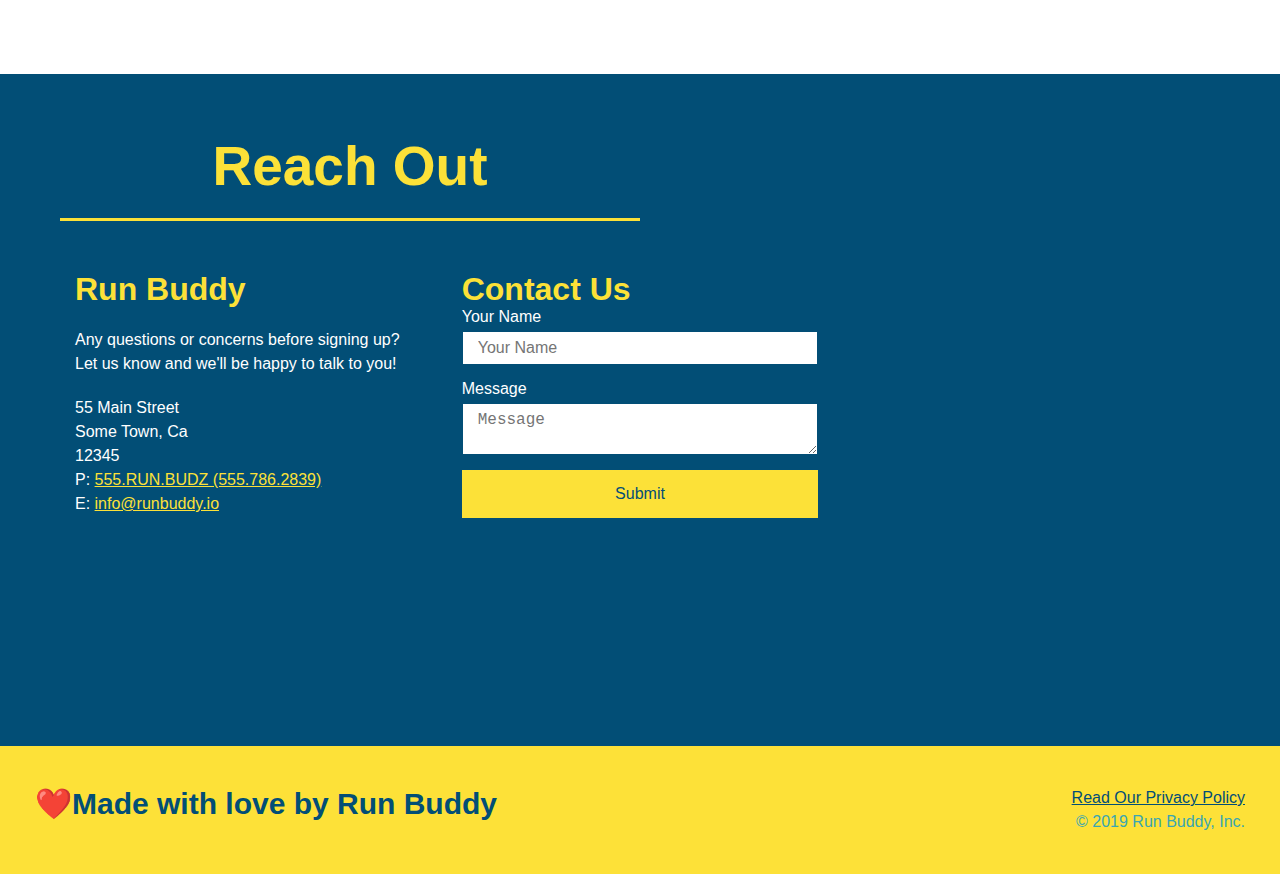
==== commit fb02e4a7: "Reach out Section" ====
--- a/index.html
+++ b/index.html
@@ -183,14 +183,14 @@
             Lorem ipsum dolor sit amet consectetur, adipisicing elit. Officia odit quia quis mollitia doloremque dolore placeat voluptate, dolores, veritatis veniam dolor recusandae perferendis pariatur earum voluptatibus possimus qui totam dolorum!
         </p>
     </div>
-</article>
-</div>
-    </section>
+  </article>
+  </div>
+</section>
+
     <!--"reach out" section-->
-    <section id="reach-out" class="contact">
+  <section id="reach-out" class="contact">
     <h2 class="section-title secondary-border">Reach Out</h2>
-       
-<div class="contact-info">
+       <div class="contact-info">
   <div>
     <h3>Run Buddy</h3>
     <p>
@@ -214,18 +214,16 @@
     <form>
       <label for="contact-name">Your Name</label>
       <input type="text" id="contact-name" placeholder="Your Name" />
-
-      <label for="contact-message">Message</label>
+        <label for="contact-message">Message</label>
       <textarea id="contact-message" placeholder="Message"></textarea>
-
-      <button type="submit">Submit</button>
+    <button type="submit">Submit</button>
     </form>
   </div>
 
   <iframe
     src="https://www.google.com/maps/embed?pb=!1m14!1m12!1m3!1d12182.30520634488!2d-74.0652613!3d40.2407219!2m3!1f0!2f0!3f0!3m2!1i1024!2i768!4f13.1!5e0!3m2!1sen!2sus!4v1561060983193!5m2!1sen!2sus"
-    frameborder="0" style="border:0" allowfullscreen></iframe>
-
+    frameborder="0" style="border:0" allowfullscreen>
+</iframe>
 </div>
 </section>
     <!--footer-->
--- a/assets/css/style.css
+++ b/assets/css/style.css
@@ -279,7 +279,7 @@
 .section-title {
   font-size: 55px;
   display: inline-block;
-  padding: 0 100px 20px 100;
+  padding: 0 100px 20px 100px;
   border-bottom: 3px solid;
   margin-bottom:35px;
   color: #024e76;
@@ -358,4 +358,12 @@
   display: flex;
 }
 
+.text-left {
+  text-align: left;
+}
+
+.text-right {
+  text-align: right;
+}
+
 /*REACH OUT STYLES END*/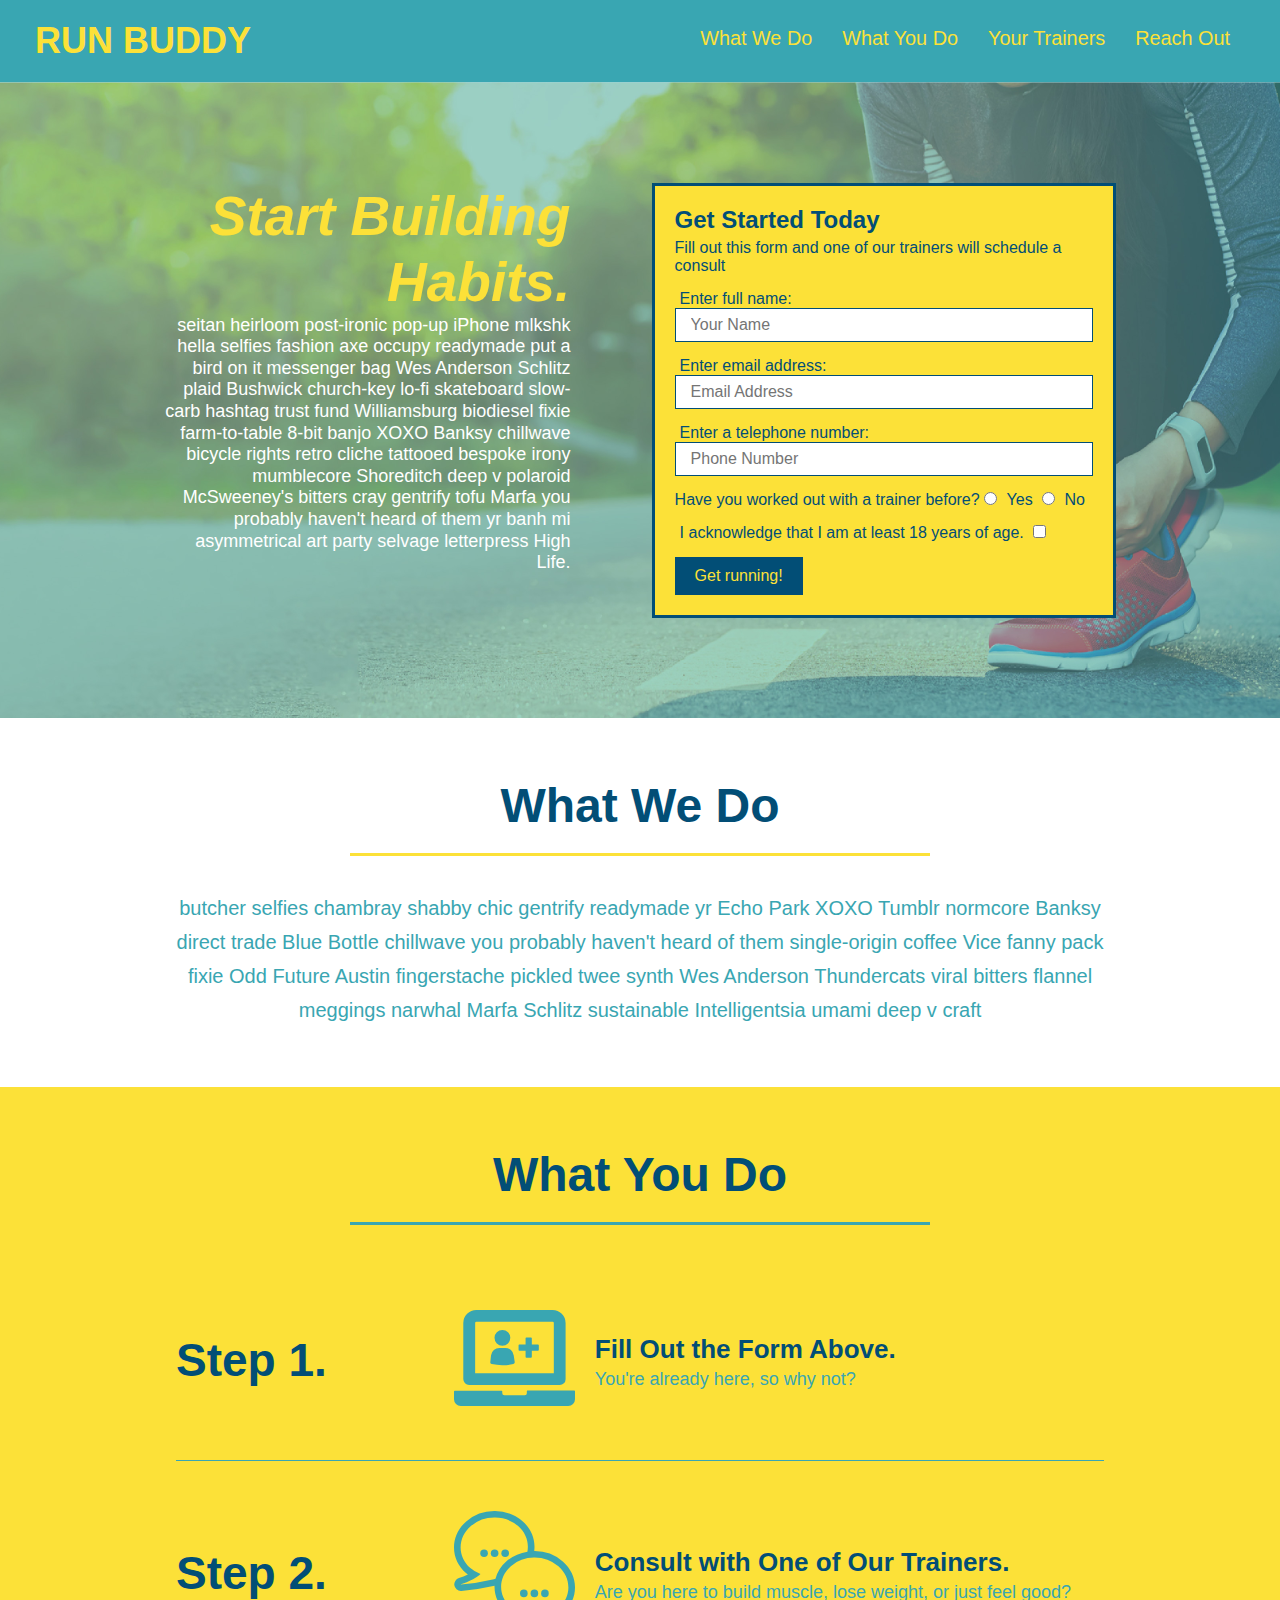
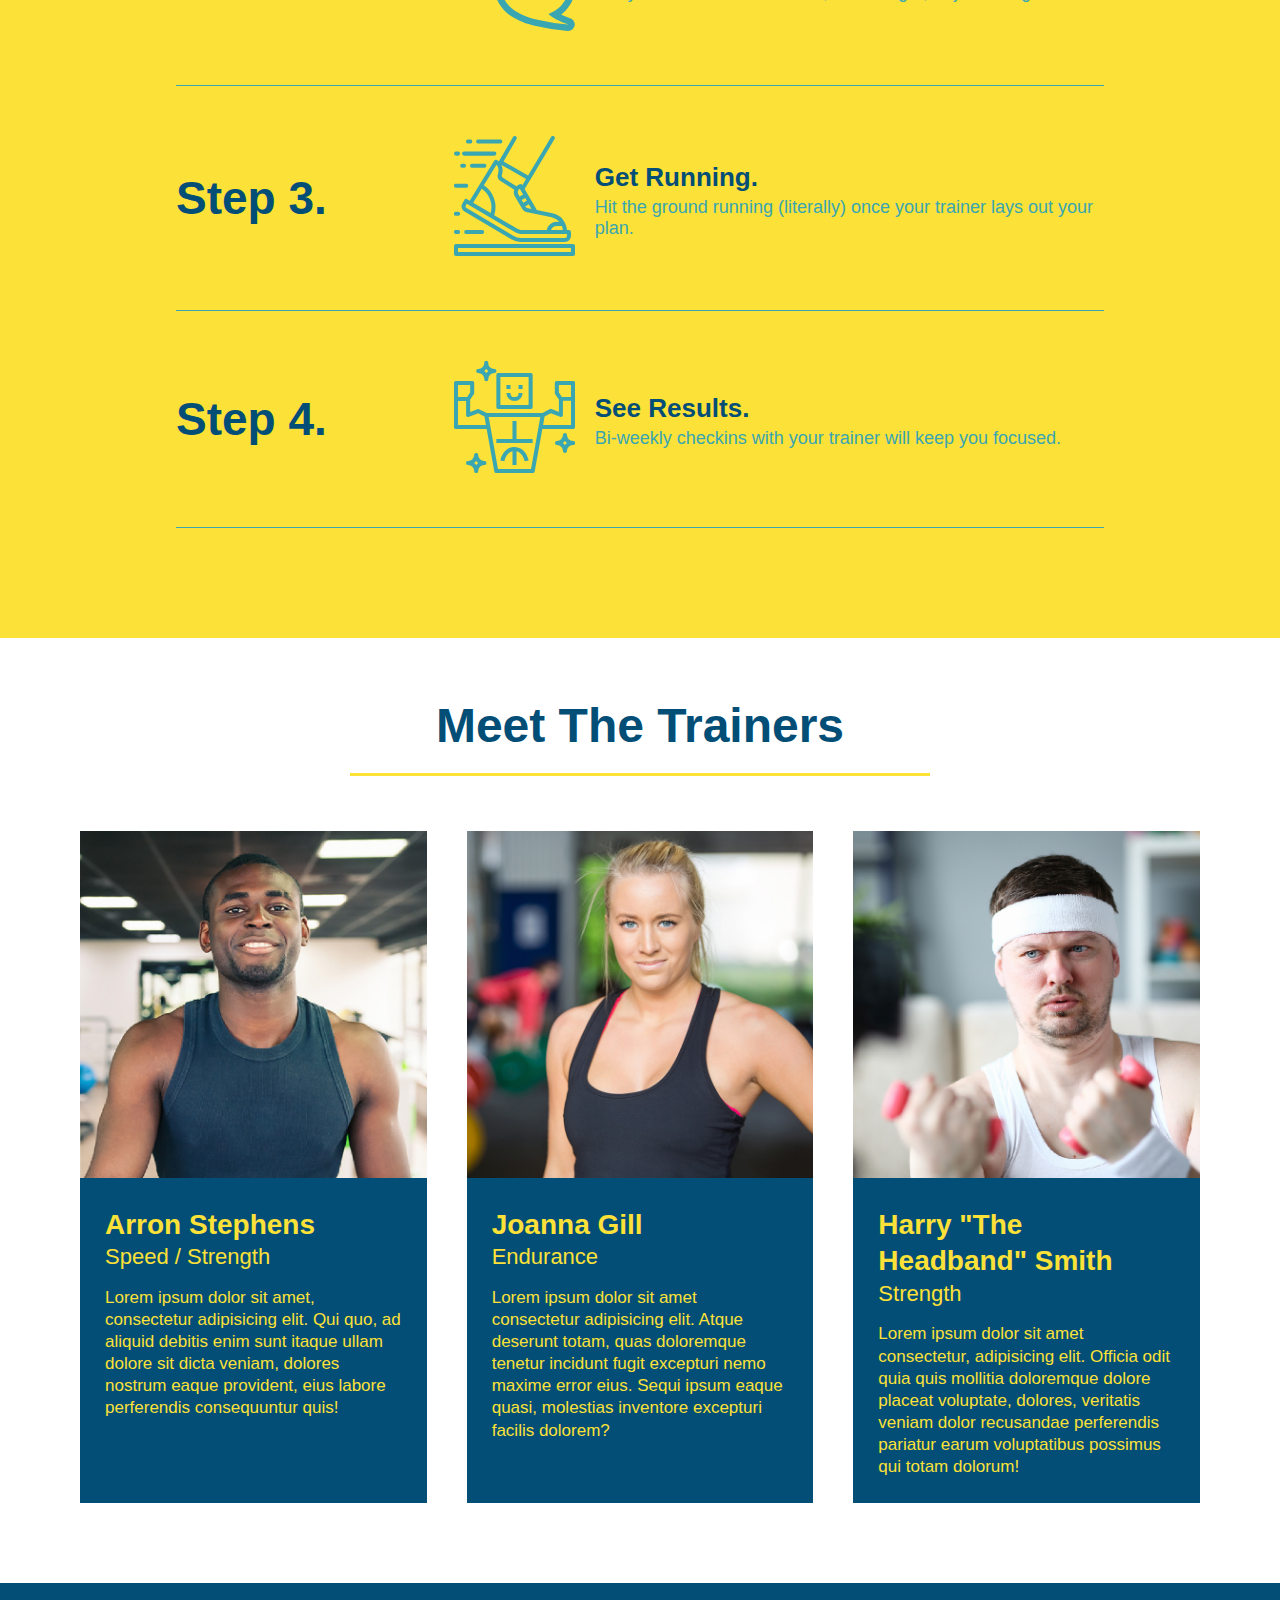
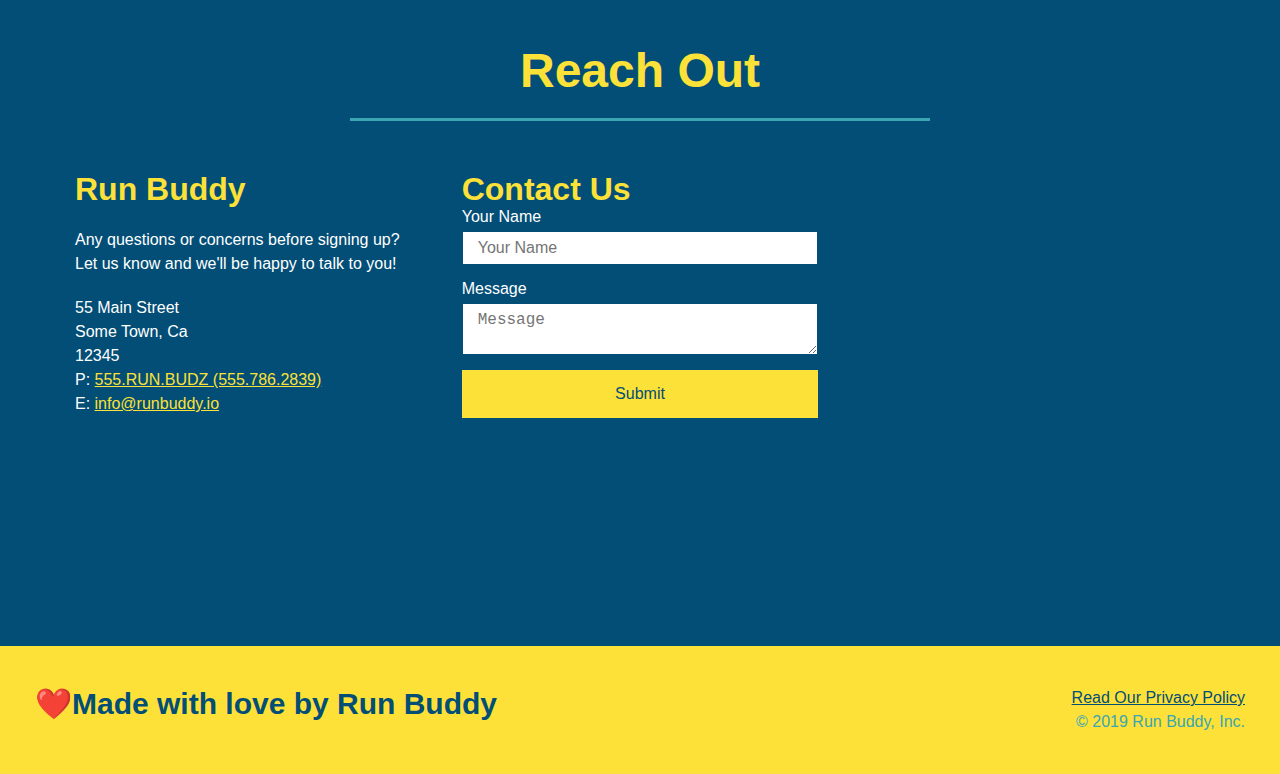
==== commit 1f1d994f: "mobile" ====
--- a/index.html
+++ b/index.html
@@ -4,6 +4,7 @@
         <meta charset="UTF-8" />
         <title>RunBuddy.com</title>
         <link rel="stylesheet" href="./assets/css/style.css"/>
+        <meta name="viewport" content="width=device-width, initial-scale=1.0" />
     </head>
     <body>
     <!--navigation-->
@@ -184,7 +185,6 @@
         </p>
     </div>
   </article>
-  </div>
 </section>
 
     <!--"reach out" section-->
--- a/assets/css/style.css
+++ b/assets/css/style.css
@@ -1,15 +1,11 @@
 * {
+  box-sizing: border-box;
   margin: 0;
   padding: 0;
-  box-sizing: border-box;
+  
 }
 
 body {
-  font-family: Helvetica, Arial, sans-serif;
-}
-
-body {
-  /* more on this crazy alphanumerical value in a minute! */
   color: #39a6b2;
   font-family: Helvetica, Arial, sans-serif;
 }
@@ -46,7 +42,7 @@
   list-style: none;
 }
 header nav ul li a {
-  margin: 0 30px;
+  padding: 10px 15px;
   font-weight: lighter;
   font-size: 1.55vw;
 }
@@ -72,7 +68,7 @@
 }
 
 footer a {
-  color: #024e76
+  color: #024e76;
 }
 
 section  {
@@ -87,6 +83,7 @@
   display: flex;
   justify-content: center;
   flex-wrap: wrap;
+  align-items: flex-start;
 }
 /*Hero Style End*/
 
@@ -114,7 +111,7 @@
   margin: 3.5%;
   color: #fff;
   font-size: 18px;
-  line-height: 1.3;
+  line-height: 1.2;
 }
 
 .hero-cta h2 {
@@ -161,24 +158,8 @@
   background: #fce138;
 }
 
-.section-title {
-  font-size: 55px;
-  color: #024e76;
-  border-bottom: 3px solid;
-}
-
-.primary-border {
-  border-color: #fce138;
-}
-
-.secondary-border {
-  border-color:#39a6b2
-}
-
-
-
 .step h3 {
-  color: #39a6b2;
+  color: #024e76;
   font-size: 46px;
   flex: 1 30%
 }
@@ -186,7 +167,7 @@
 .step-info {
  flex: 2 70%;
  display: flex;
- flex-wrap:wrap;
+ flex-wrap: wrap;
  align-items: center;
 
 }
@@ -207,7 +188,7 @@
   width: 80%;
   border-bottom: 1px solid #39a6b2;
   display: flex;
-  flex-wrap:wrap;
+  flex-wrap: wrap;
   align-items: center;
   justify-content: space-between;
 }
@@ -224,7 +205,6 @@
 .step-img img {
   max-width:100%;
 }
-
 
 .trainers {
   width: 100%;
@@ -251,14 +231,6 @@
   line-height:1.3;
 }
 
-.text-left {
-  text-align:left;
-}
-
-.text-right {
-  text-align: right;
-}
-
 .trainer-bio h3 {
   font-size: 28px;
   
@@ -273,20 +245,23 @@
 
 .trainer-bio p {
   font-size:17px;
- 
-}
+ }
 
 .section-title {
-  font-size: 55px;
-  display: inline-block;
-  padding: 0 100px 20px 100px;
+  font-size: 48px;
   border-bottom: 3px solid;
-  margin-bottom:35px;
   color: #024e76;
   padding-bottom: 20px;
   text-align: center;
   margin: 0 auto 35px auto;
   width: 50%;
+}
+
+.primary-border {
+  border-color: #fce138;
+}
+.secondary-border {
+  border-color: #39a6b2;
 }
 
 /* REACH OUT STYLES START */
@@ -333,14 +308,14 @@
   border: 1px solid #024e76;
   display: block;
   padding: 7px 15px;
-  font-size:16px;
-  color:#024e76;
+  font-size: 16px;
+  color: #024e76;
   width: 100%;
   margin-bottom: 15px;
   margin-top: 5px;
 }
 
-.contact-form button{
+.contact-form button {
   width: 100%;
   border: none;
   background: #fce138;
@@ -349,13 +324,9 @@
   padding: 15px 0;
   font-size: 16px;
 }
+
 .contact-info a {
   color: #fce138;
-}
-
-
-.flex-row {
-  display: flex;
 }
 
 .text-left {
@@ -366,4 +337,115 @@
   text-align: right;
 }
 
-/*REACH OUT STYLES END*/+.flex-row {
+  display: flex;
+}
+/*REACH OUT STYLES END*/
+
+
+/* MEDIA QUERY FOR SMALLER DESKTOP SCREENS AND SMALLER */
+@media screen and (max-width: 980px) {
+  header {
+    padding-bottom: 0;
+    justify-content: center;
+  }
+
+  header h1 {
+    width: 100%;
+    text-align: center;
+  }
+
+  header nav ul {
+    margin-top: 20px;
+    width: 100%;
+    justify-content: center;
+  }
+
+  header nav ul li a {
+    font-size: 20px;
+  }
+
+  footer h2, footer div {
+    text-align: center;
+    width: 100%;
+  }
+
+  .hero-cta, .hero-form {
+    width: 100%;
+  }
+  
+  .hero-cta {
+    text-align: center;
+  }
+
+  .section-title {
+    width: 80%;
+  }
+  
+  .trainer {
+    flex: 0 70%;
+  }
+  
+  .contact-info iframe{
+    flex: 1 100%;
+  }
+}
+
+/* MEDIA QUERY FOR TABLETS AND SMALLER */
+@media screen and (max-width: 768px) {
+     section {
+      padding: 30px 15px;
+    }
+  
+    .step h3 {
+      flex: 1 100%;
+      text-align: center;
+    }
+  
+    .step-info {
+      flex: 2 100%;
+      text-align: center;
+      justify-content: center;
+    }
+  
+    .step-img {
+      flex: 0 32%;
+      margin-right: 0;
+      margin-top: 15px;
+      margin-bottom: 15px;
+    }
+  
+    .step-text {
+      flex: 100%;  
+    }
+}
+
+/* MEDIA QUERY FOR MOBILE PHONES AND SMALLER */
+@media screen and (max-width: 575px) {
+  .hero-form button {
+    width: 100%;
+  }
+
+  .section-title {
+    width: 95%;
+  }
+
+  .intro p {
+    width: 100%;
+  }
+
+  .trainer {
+    flex: 0 100%;
+  }
+
+  .contact-info {
+    text-align: center;
+  }
+
+  .contact-info > * {
+    flex: 0 100%;
+  }
+  .contact-form {
+    order: 3;
+  }
+}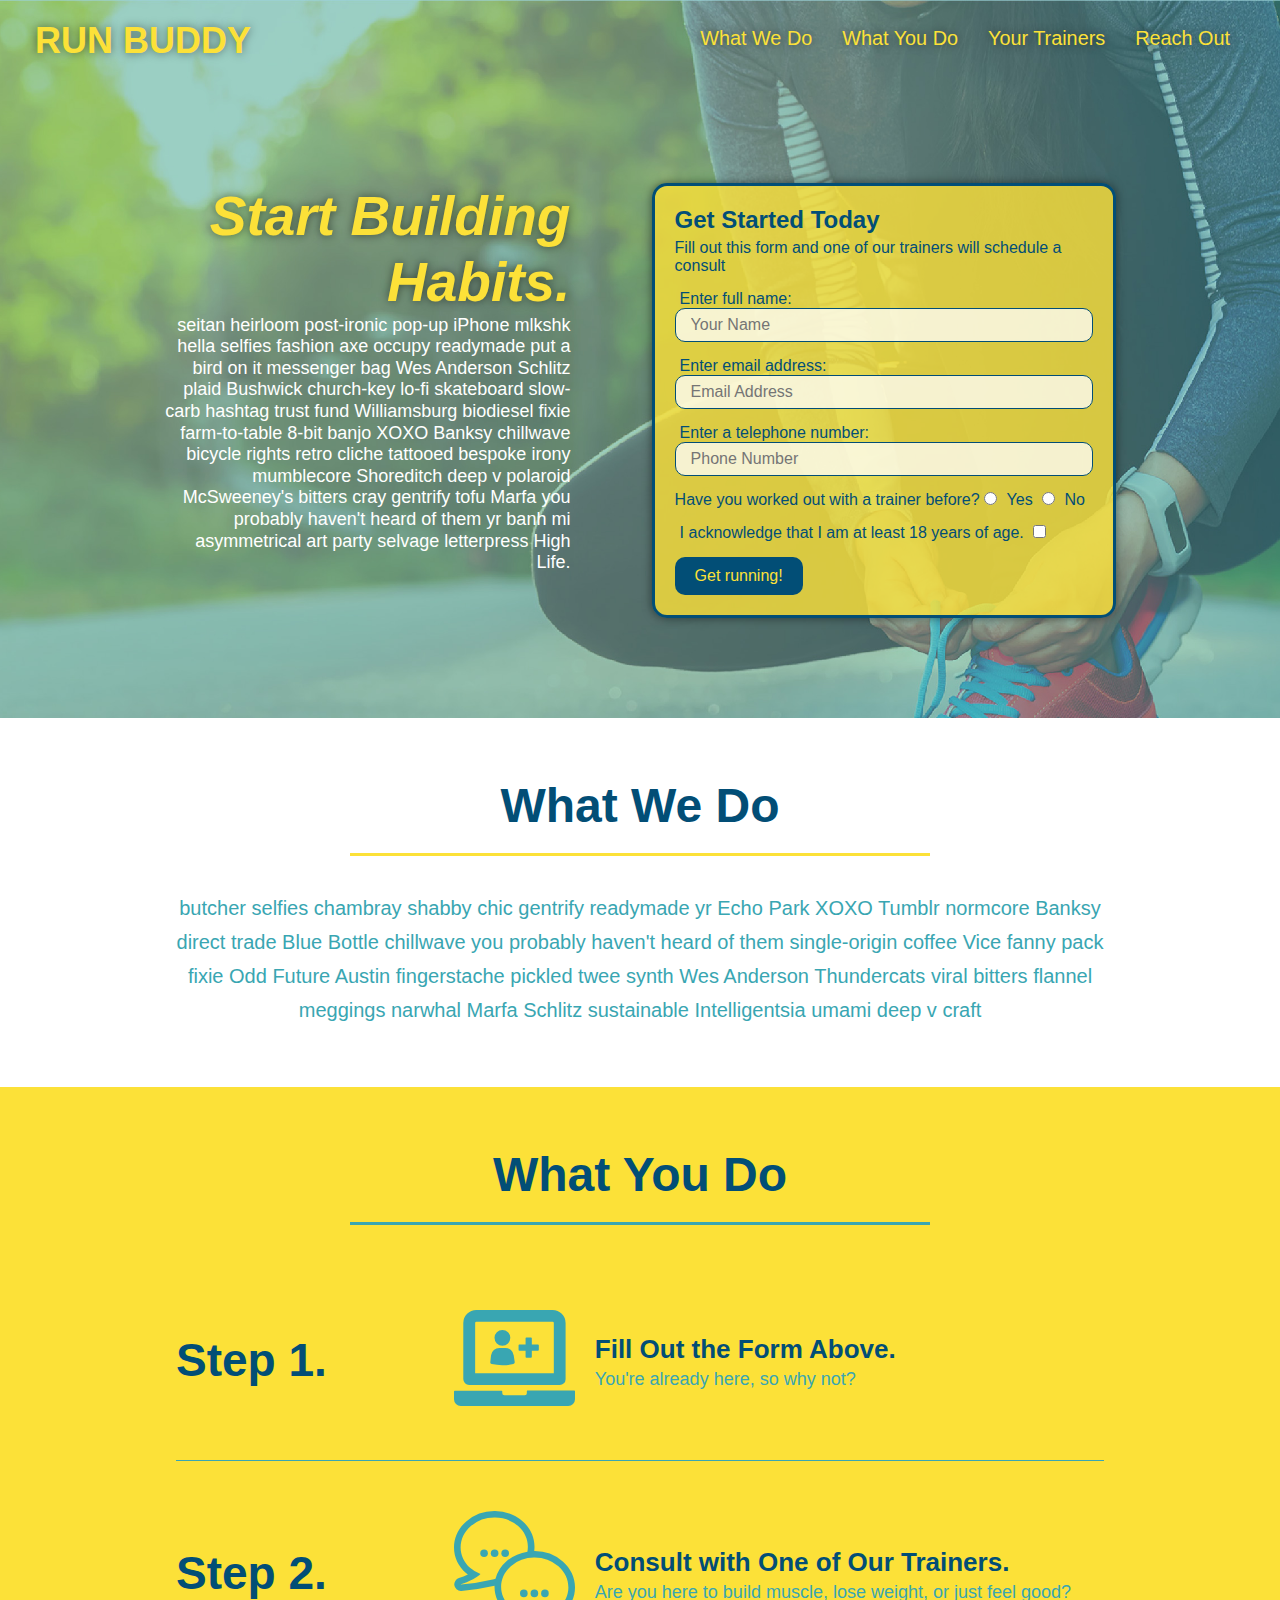
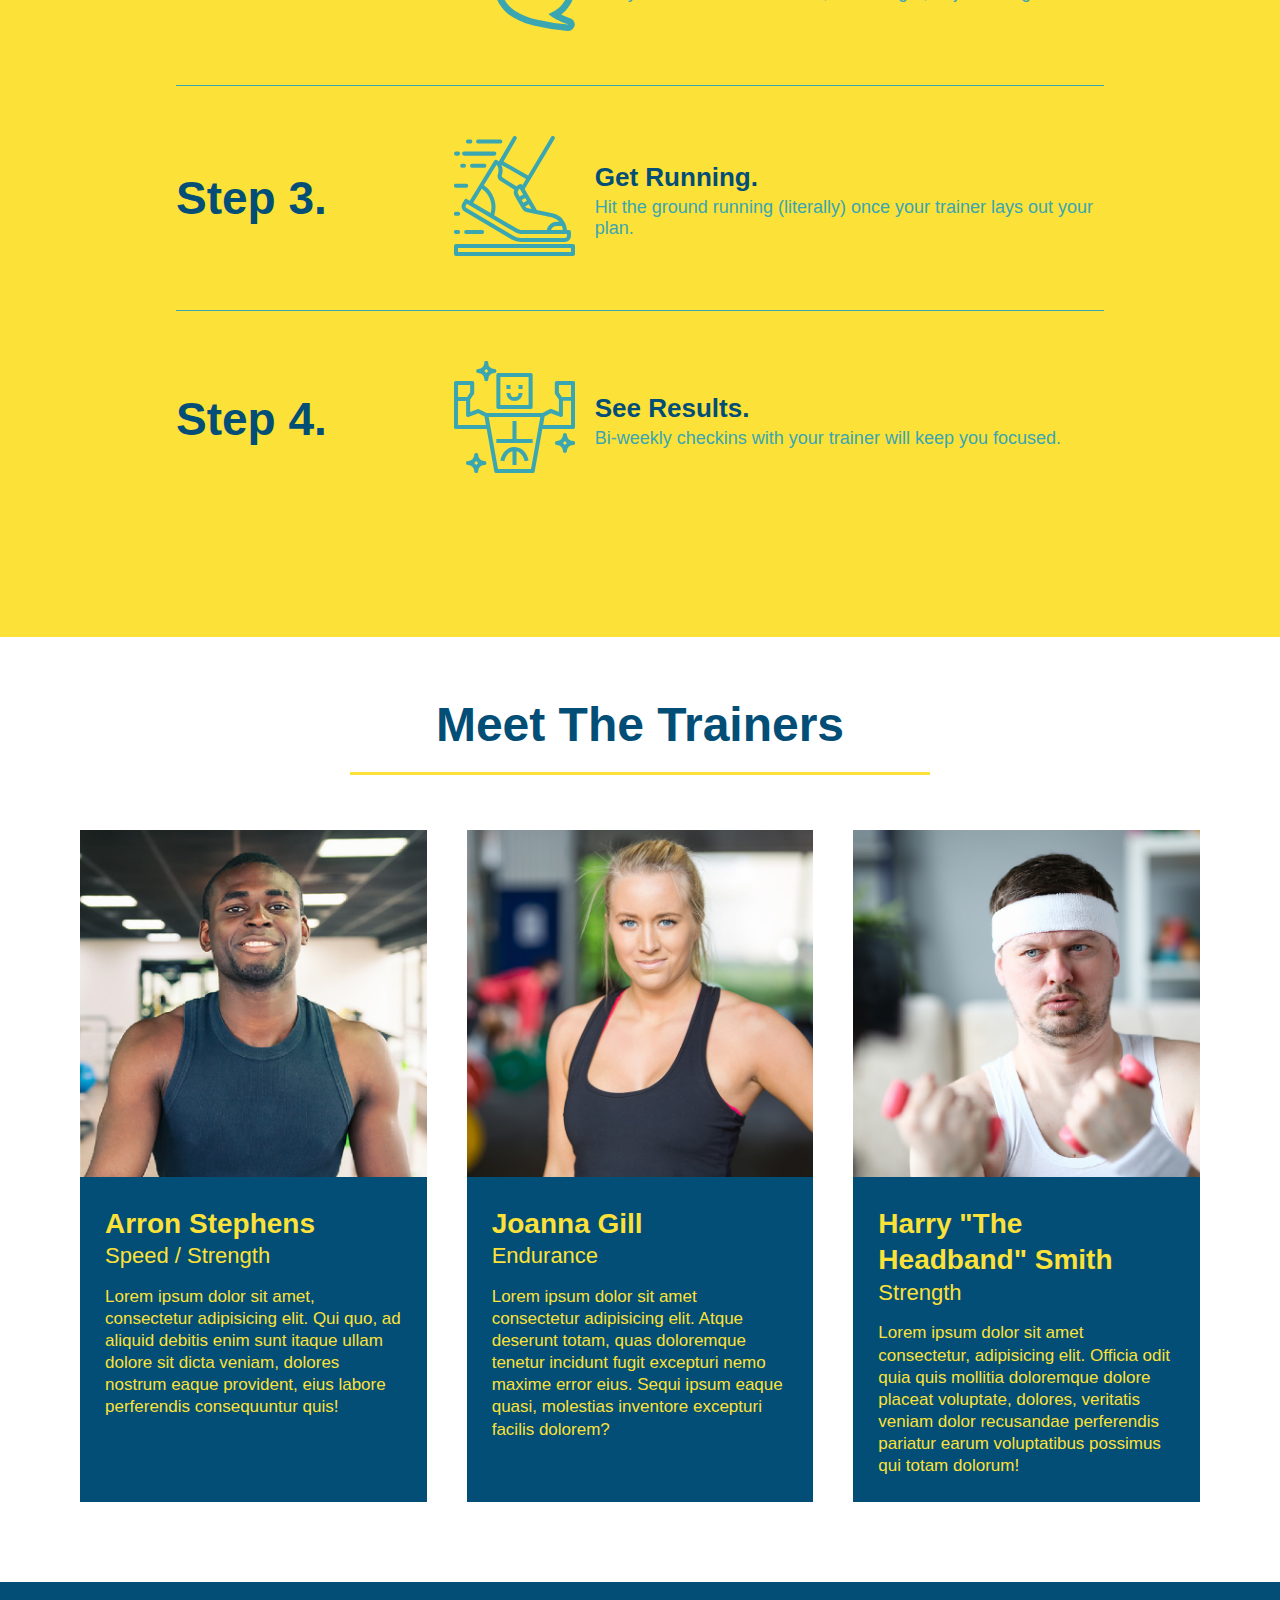
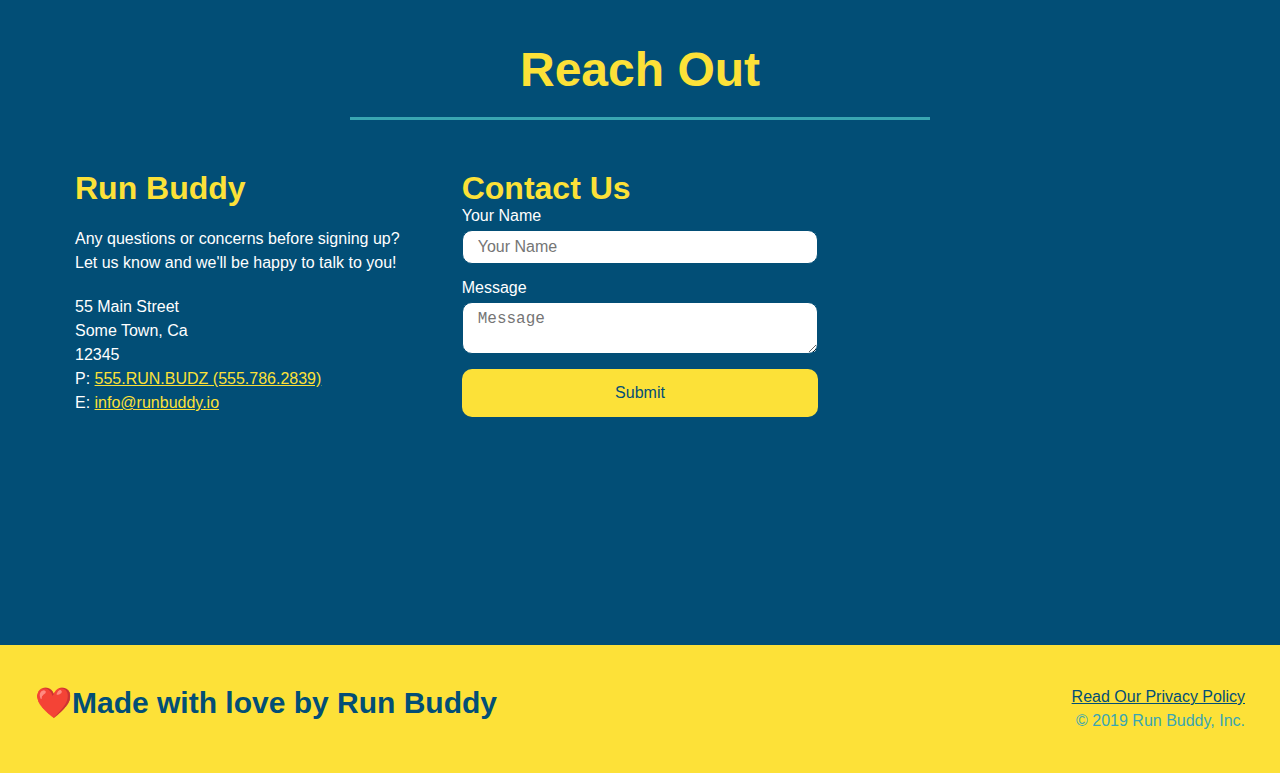
==== commit 1bcf05ca: "pseudo classes" ====
--- a/index.html
+++ b/index.html
@@ -234,9 +234,5 @@
             &copy; 2019 Run Buddy, Inc.
         </div>
     </footer>
-
-
-
-        
     </body>
-    </html>+</html>--- a/assets/css/style.css
+++ b/assets/css/style.css
@@ -17,12 +17,22 @@
   display: flex;
   justify-content: space-between;
   flex-wrap: wrap;
+  position: sticky;
+  top: 0;
+  position: -webkit-sticky;
+  position: sticky;
+  top: 0;
+  background-image: url("../images/hero-bg.jpg");
+  background-size: cover;
+  background-position: 80%;
+  background-attachment: fixed;
 }
 header h1 {
   font-weight: bold;
   font-size: 36px;
   color: #fce138;
   margin: 0;
+  text-shadow: 0 0 10px rgba(0,0,0,0.5);
 }
 
 header a {
@@ -45,6 +55,14 @@
   padding: 10px 15px;
   font-weight: lighter;
   font-size: 1.55vw;
+  text-shadow: 0 0 10px rgba(0,0,0,0.5);
+}
+
+header nav ul li a:hover {
+  background: #fce138;
+  color: #024e76;
+  border-radius: 15px;
+  text-shadow: none;
 }
 
 footer {
@@ -79,21 +97,24 @@
 .hero {
   background-image: url("../images/hero-bg.jpg");
   background-size: cover;
-  background-position: center;
+  background-position: 80%;
   display: flex;
   justify-content: center;
   flex-wrap: wrap;
   align-items: flex-start;
+  background-attachment: fixed;
 }
 /*Hero Style End*/
 
 .hero-form{
-  background-color:#fce138;
+  background-color: rgba(252,225,56,0.8);
   padding: 20px;
   color: #024e76;
   border: solid 3px #024e76;
   width: 40%;
   margin: 3.5%;
+  box-shadow: 0 0 10px rgba(0,0,0,0.5);
+  border-radius: 15px;
 }
 
 .hero-form h3 {
@@ -118,6 +139,7 @@
   font-style: Italic;
   font-size: 55px;
   color: #fce138;
+  text-shadow: 0 0 10px rgba(0,0,0,0.5);
 }
 
 .form-input {
@@ -128,6 +150,12 @@
   color: #024e76;
   width: 100%;
   margin-bottom: 15px;
+  border-radius: 10px;
+  background-color: rgba(255,255,255, 0.75);
+}
+
+.form-input:focus {
+  background-color: rgba(255,255,255, 1);
 }
 
 .hero-form label {
@@ -140,6 +168,11 @@
   border: none;
   padding: 10px 20px;
   font-size: 16px;
+  border-radius: 10px;
+}
+
+.hero-form button:hover {
+  background-color: #39a6b2;  
 }
 /*hero style ends*/
 
@@ -186,13 +219,15 @@
   margin: 50px auto;
   padding-bottom: 50px;
   width: 80%;
-  border-bottom: 1px solid #39a6b2;
   display: flex;
   flex-wrap: wrap;
   align-items: center;
   justify-content: space-between;
 }
 
+.step:not(:last-child) {
+  border-bottom: 1px solid #39a6b2;
+}
 .step-img {
   flex: 1 12%;
   margin-right: 20px;
@@ -313,6 +348,7 @@
   width: 100%;
   margin-bottom: 15px;
   margin-top: 5px;
+  border-radius: 10px;
 }
 
 .contact-form button {
@@ -323,6 +359,12 @@
   text-align: center;
   padding: 15px 0;
   font-size: 16px;
+  border-radius: 10px;
+}
+
+.contact-form button:hover {
+  color: #fce138;
+  background: #39a6b2;
 }
 
 .contact-info a {
@@ -348,6 +390,7 @@
   header {
     padding-bottom: 0;
     justify-content: center;
+    position: relative;
   }
 
   header h1 {
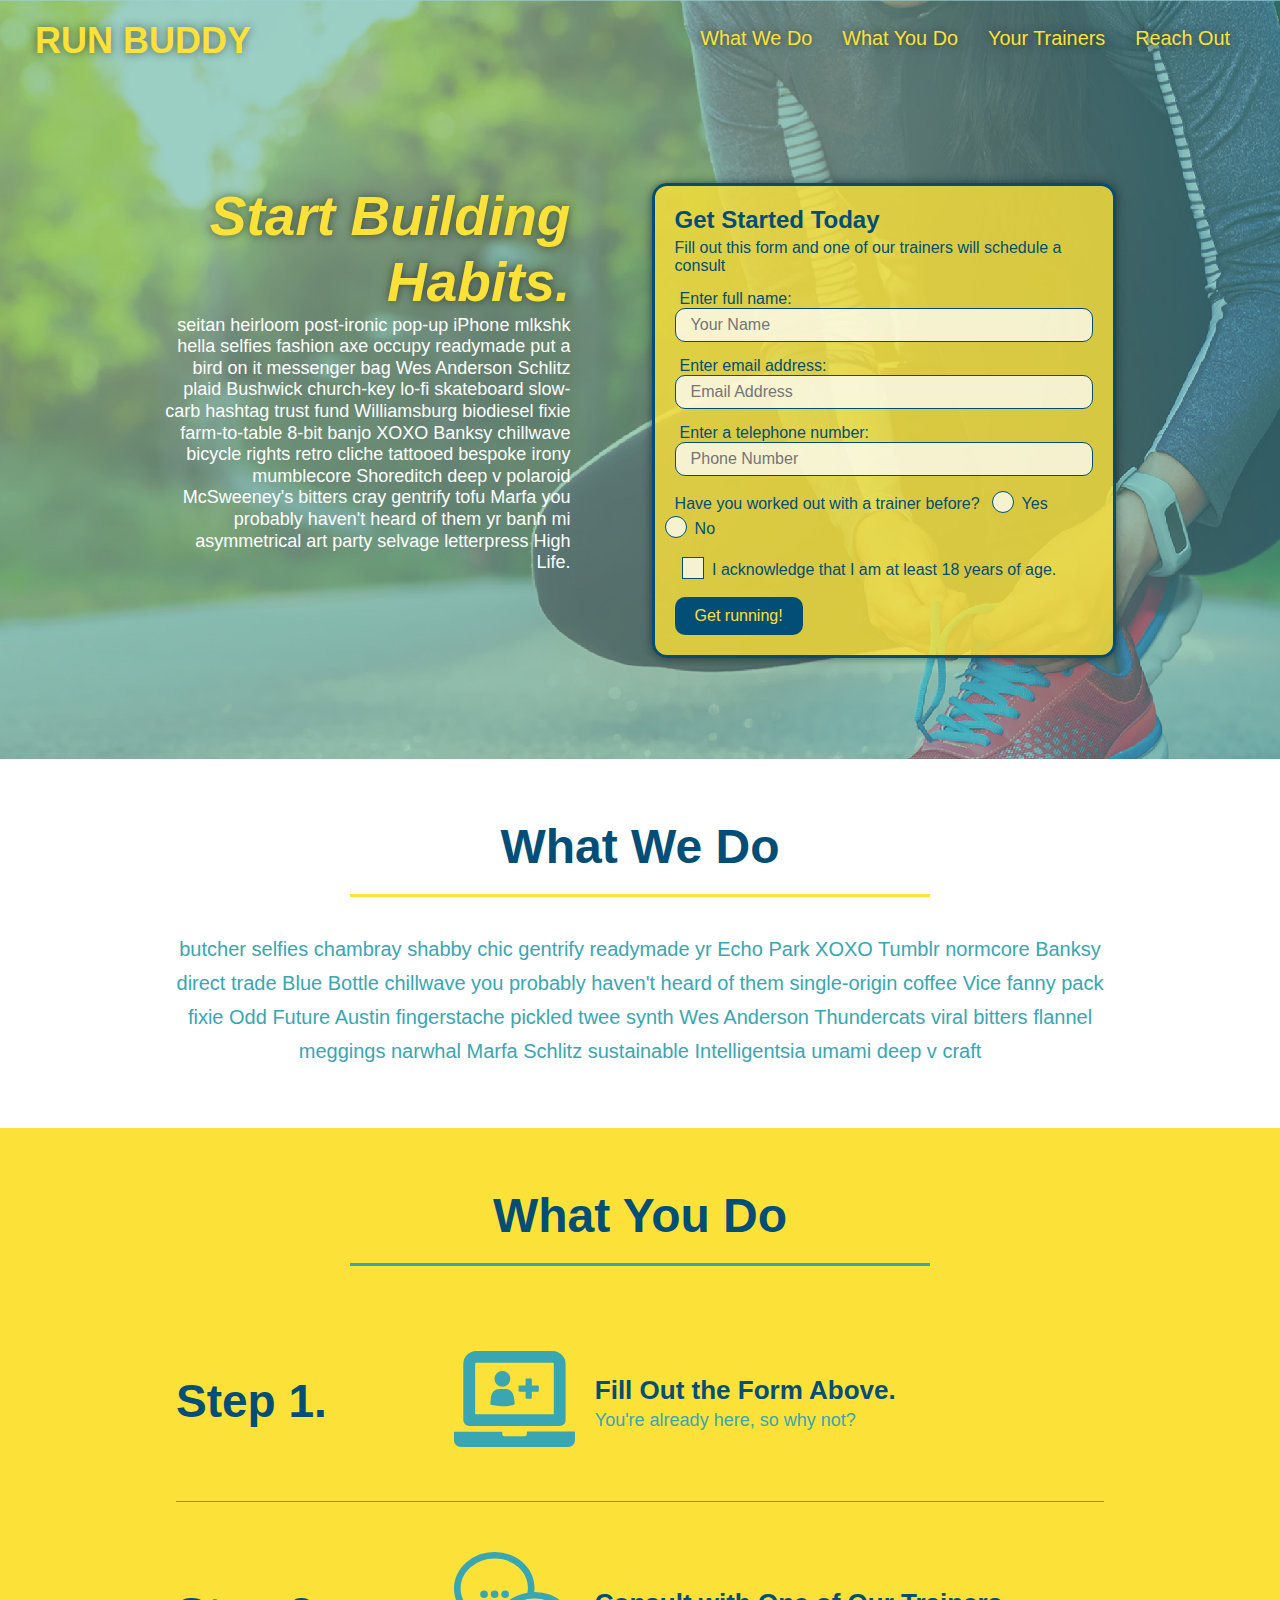
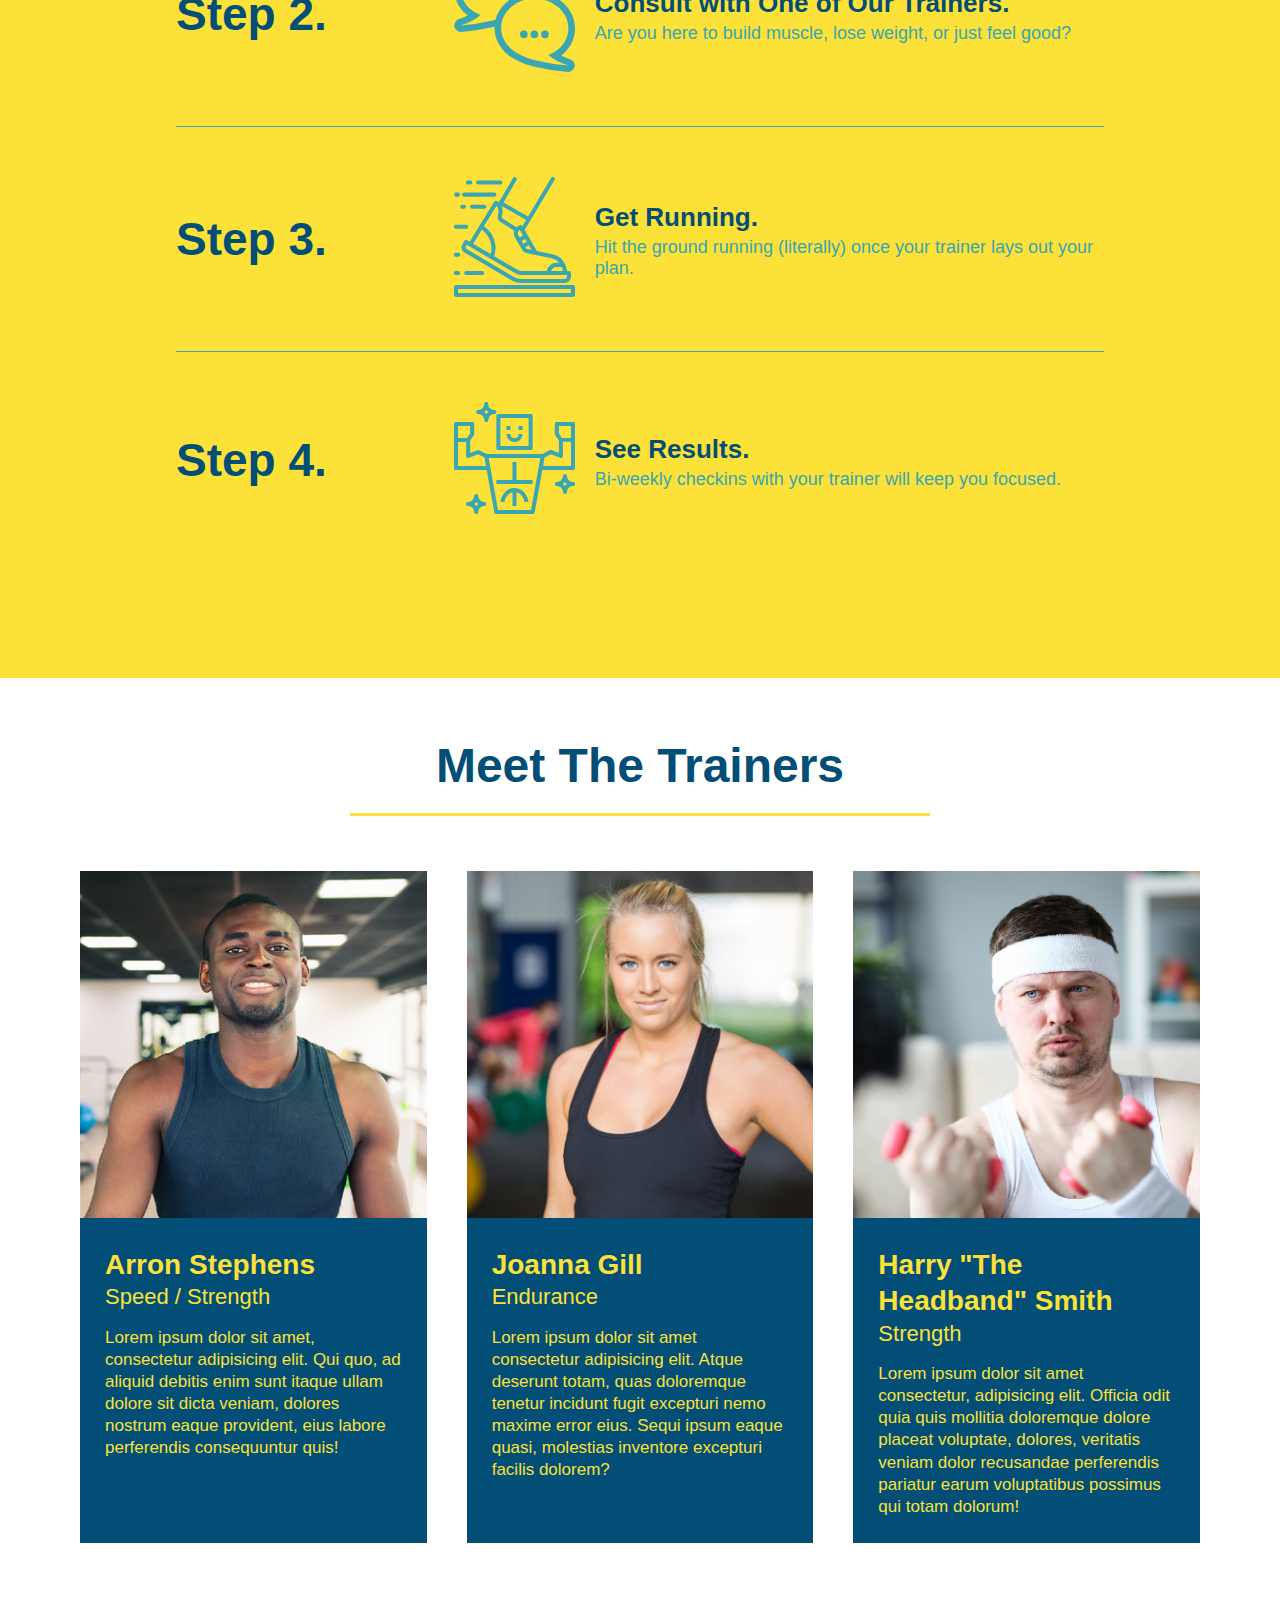
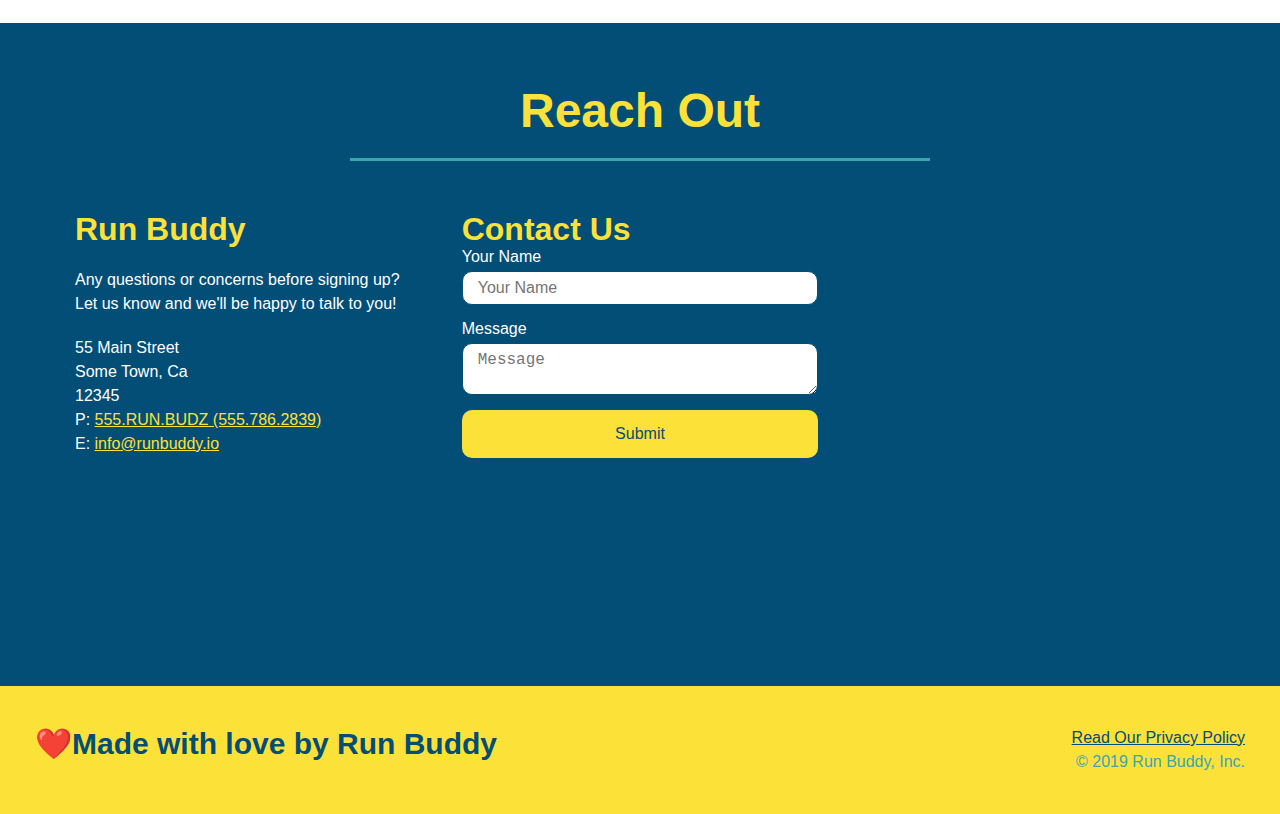
==== commit 5674e615: "final css touches" ====
--- a/index.html
+++ b/index.html
@@ -55,16 +55,20 @@
                 <input type="tel" placeholder="Phone Number" name="phone" id="phone" class="form-input">
                 <p>
                   Have you worked out with a trainer before?  
+                  <span class="radio-wrapper">
                     <input type="radio" name="trainer-confirm" id="trainer-yes"/>
                     <label for="trainer-yes">Yes</label>
+                  </span>
+                  <span class="radio-wrapper">
                     <input type="radio" name="trainer-confirm" id="trainer-no"/> 
                     <label for="trainer-no">No</label> 
+                  </span>
                 </p>
                 <p>
-                 <label for="checkbox">
-                    I acknowledge that I am at least 18 years of age.
-                 </label>
-                  <input type="checkbox" name="age-confirm" id="checkbox"/>  
+                 <span class="checkbox-wrapper">
+                  <input type="checkbox" name="age-confirm" id="checkbox"/> 
+                  <label for="checkbox">I acknowledge that I am at least 18 years of age.</label> 
+                  </span>
                 </p>
                 <button type="submit">
                     Get running!
--- a/assets/css/style.css
+++ b/assets/css/style.css
@@ -4,16 +4,20 @@
   padding: 0;
   
 }
-
+:root {
+  --primary-color: #fce138;
+  --secondary-color: #024e76;
+  --tertiary-color: #39a6b2;
+}
 body {
-  color: #39a6b2;
+  color: var(--tertiary-color);
   font-family: Helvetica, Arial, sans-serif;
 }
 
 /* apply styles to <header>*/
 header {
   padding: 20px 35px;
-  background-color: #39a6b2;
+  background-color: var(--tertiary-color);
   display: flex;
   justify-content: space-between;
   flex-wrap: wrap;
@@ -26,18 +30,19 @@
   background-size: cover;
   background-position: 80%;
   background-attachment: fixed;
+  z-index: 9999;
 }
 header h1 {
   font-weight: bold;
   font-size: 36px;
-  color: #fce138;
+  color: var(--primary-color);
   margin: 0;
   text-shadow: 0 0 10px rgba(0,0,0,0.5);
 }
 
 header a {
   text-decoration: none;
-  color: #fce138;
+  color: var(--primary-color);
 }
 
 header nav {
@@ -59,14 +64,14 @@
 }
 
 header nav ul li a:hover {
-  background: #fce138;
-  color: #024e76;
+  background: var(--primary-color);
+  color: var(--secondary-color);
   border-radius: 15px;
   text-shadow: none;
 }
 
 footer {
-  background: #fde138;
+  background: var(--primary-color);
   width: 100%;
   padding: 40px 35px;
   display: flex;
@@ -75,7 +80,7 @@
 }
 
 footer h2 {
-  color: #024e76;
+  color: var(--secondary-color);
   font-size:30px;
   margin: 0;
 }
@@ -86,7 +91,7 @@
 }
 
 footer a {
-  color: #024e76;
+  color: var(--secondary-color);
 }
 
 section  {
@@ -109,8 +114,8 @@
 .hero-form{
   background-color: rgba(252,225,56,0.8);
   padding: 20px;
-  color: #024e76;
-  border: solid 3px #024e76;
+  color: var(--secondary-color);
+  border: solid 3px var(--secondary-color);
   width: 40%;
   margin: 3.5%;
   box-shadow: 0 0 10px rgba(0,0,0,0.5);
@@ -138,16 +143,16 @@
 .hero-cta h2 {
   font-style: Italic;
   font-size: 55px;
-  color: #fce138;
+  color: var(--primary-color);
   text-shadow: 0 0 10px rgba(0,0,0,0.5);
 }
 
 .form-input {
-  border: 1px solid #024e76;
+  border: 1px solid var(--secondary-color);
   display: block;
   padding: 7px 15px;
   font-size: 16px;
-  color: #024e76;
+  color: var(--secondary-color);
   width: 100%;
   margin-bottom: 15px;
   border-radius: 10px;
@@ -163,8 +168,8 @@
 }
 
 .hero-form button {
-  color: #fce138;
-  background-color: #024e76;
+  color: var(--primary-color);
+  background-color: var(--secondary-color);
   border: none;
   padding: 10px 20px;
   font-size: 16px;
@@ -172,15 +177,73 @@
 }
 
 .hero-form button:hover {
-  background-color: #39a6b2;  
-}
+  background-color: var(--tertiary-color);  
+}
+
+.checkbox-wrapper input, .radio-wrapper input {
+  opacity: 0;
+}
+
+.checkbox-wrapper label, .radio-wrapper label {
+  position: relative;
+  left: 10px;
+  margin: 10px;
+  line-height:1.6;
+}
+
+.checkbox-wrapper label::before, .radio-wrapper label::before{
+  content: "";
+  height: 20px;
+  width: 20px;
+  background: rgba(255,255, 255, 0.75);
+  border: 1px solid var(--secondary-color);
+  position: absolute;
+  top: -4px;
+  left: -30px;
+}
+.radio-wrapper label::before {
+  border-radius: 50%;
+}
+
+.radio-wrapper label::after {
+  content: "";
+  width: 20px;
+  height: 20px;
+  border-radius: 50%;
+  background: var(--secondary-color);
+  position: absolute;
+  left: -29px;
+  top: -3px;
+  background-image: radial-gradient(circle, #39a6b2,var(--secondary-color))
+}
+
+.checkbox-wrapper label::after {
+  content:"";
+  height: 6px;
+  width: 14px;
+  border-left: 2px solid var(--secondary-color);
+  border-bottom: 2px solid var(--secondary-color);
+  position: absolute;
+  left: -26px;
+  top: 1px;
+  transform: rotate(-58deg);
+}
+
+.checkbox-wrapper input + label::after, .radio-wrapper input + label::after{
+  content: none;
+}
+
+.checkbox-wrapper input:checked + label::after, .radio-wrapper input:checked + label::after {
+  content: "";
+}
+
 /*hero style ends*/
 
 
 
 .intro p {
   line-height: 1.7;
-  color: #39a6b2;
+  color: var(--tertiary-color);
   width: 80%;
   font-size: 20px;
   margin: 0 auto;
@@ -188,11 +251,11 @@
 }
 
 .steps {
-  background: #fce138;
+  background: var(--primary-color);
 }
 
 .step h3 {
-  color: #024e76;
+  color: var(--secondary-color);
   font-size: 46px;
   flex: 1 30%
 }
@@ -206,13 +269,13 @@
 }
 
 .step-text p {
-  color: #39a6b2;
+  color: var(--tertiary-color);
   font-size: 18px;
 }
 .step-text h4 {
   font-size:26px;
   line-height:1.5;
-  color: #024e76;
+  color: var(--secondary-color);
 }
 
 .step {
@@ -226,7 +289,7 @@
 }
 
 .step:not(:last-child) {
-  border-bottom: 1px solid #39a6b2;
+  border-bottom: 1px solid var(--tertiary-color);
 }
 .step-img {
   flex: 1 12%;
@@ -252,8 +315,8 @@
 .trainer {
   flex: 1;
   margin: 20px;
-  background: #024e76;
-  color: #fce138;
+  background: var(--secondary-color);
+  color: var(--primary-color);
 
 }
 
@@ -285,7 +348,7 @@
 .section-title {
   font-size: 48px;
   border-bottom: 3px solid;
-  color: #024e76;
+  color: var(--secondary-color);
   padding-bottom: 20px;
   text-align: center;
   margin: 0 auto 35px auto;
@@ -293,7 +356,7 @@
 }
 
 .primary-border {
-  border-color: #fce138;
+  border-color: var(--primary-color);
 }
 .secondary-border {
   border-color: #39a6b2;
@@ -301,11 +364,11 @@
 
 /* REACH OUT STYLES START */
 .contact {
-  background: #024e76;
+  background: var(--secondary-color);
 }
 
 .contact h2 {
-  color: #fce138;
+  color: var(--primary-color);
 }
 
 .contact-info {
@@ -328,7 +391,7 @@
 }
 
 .contact-info h3 {
-  color: #fce138;
+  color: var(--primary-color);
   font-size: 32px;
 }
 
@@ -340,11 +403,11 @@
 }
 
 .contact-form input, .contact-form textarea {
-  border: 1px solid #024e76;
+  border: 1px solid var(--secondary-color);
   display: block;
   padding: 7px 15px;
   font-size: 16px;
-  color: #024e76;
+  color: var(--secondary-color);
   width: 100%;
   margin-bottom: 15px;
   margin-top: 5px;
@@ -354,8 +417,8 @@
 .contact-form button {
   width: 100%;
   border: none;
-  background: #fce138;
-  color: #024e76;
+  background: var(--primary-color);
+  color: var(--secondary-color);
   text-align: center;
   padding: 15px 0;
   font-size: 16px;
@@ -363,12 +426,12 @@
 }
 
 .contact-form button:hover {
-  color: #fce138;
-  background: #39a6b2;
+  color: var(--primary-color);
+  background: var(--tertiary-color);
 }
 
 .contact-info a {
-  color: #fce138;
+  color: var(--primary-color);
 }
 
 .text-left {
@@ -434,7 +497,7 @@
   }
 }
 
-/* MEDIA QUERY FOR TABLETS AND SMALLER */
+/* MEDIA QUERY FOR TABLETS AND SMALLER TECH */
 @media screen and (max-width: 768px) {
      section {
       padding: 30px 15px;
